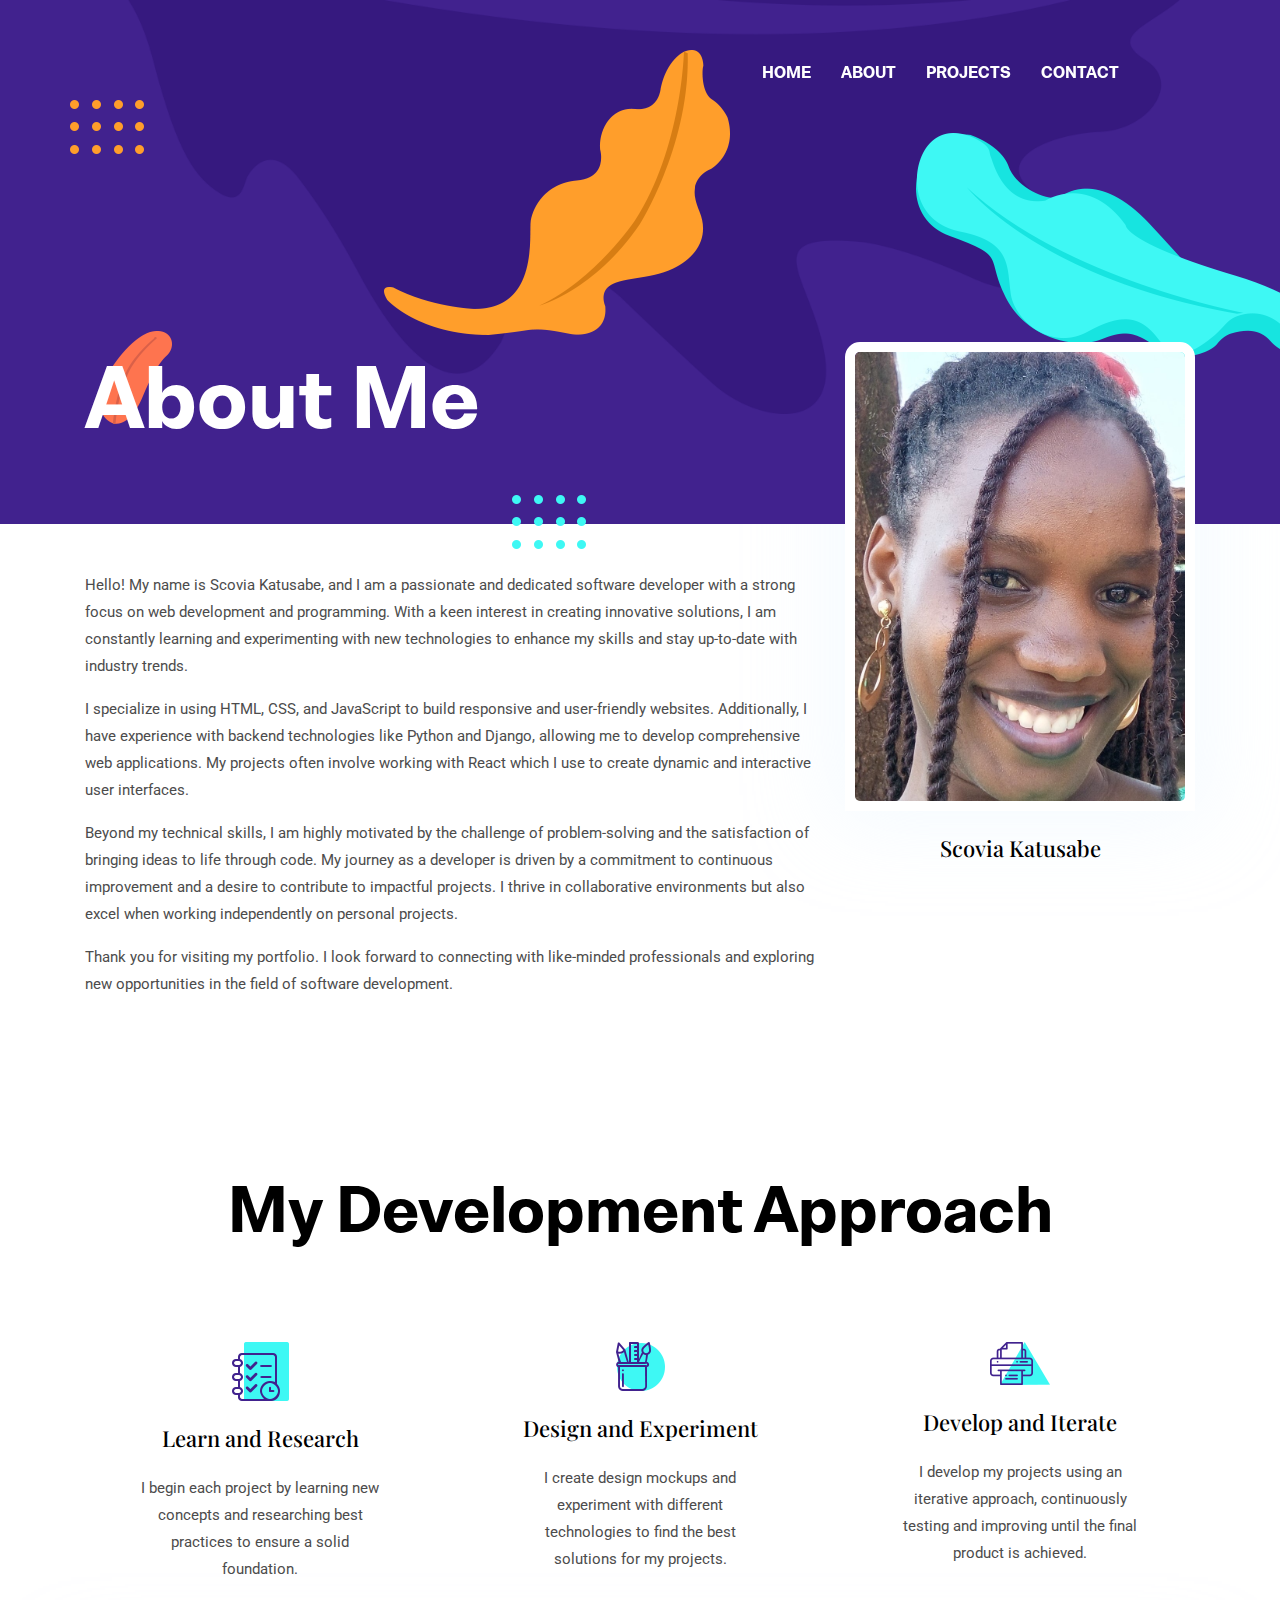
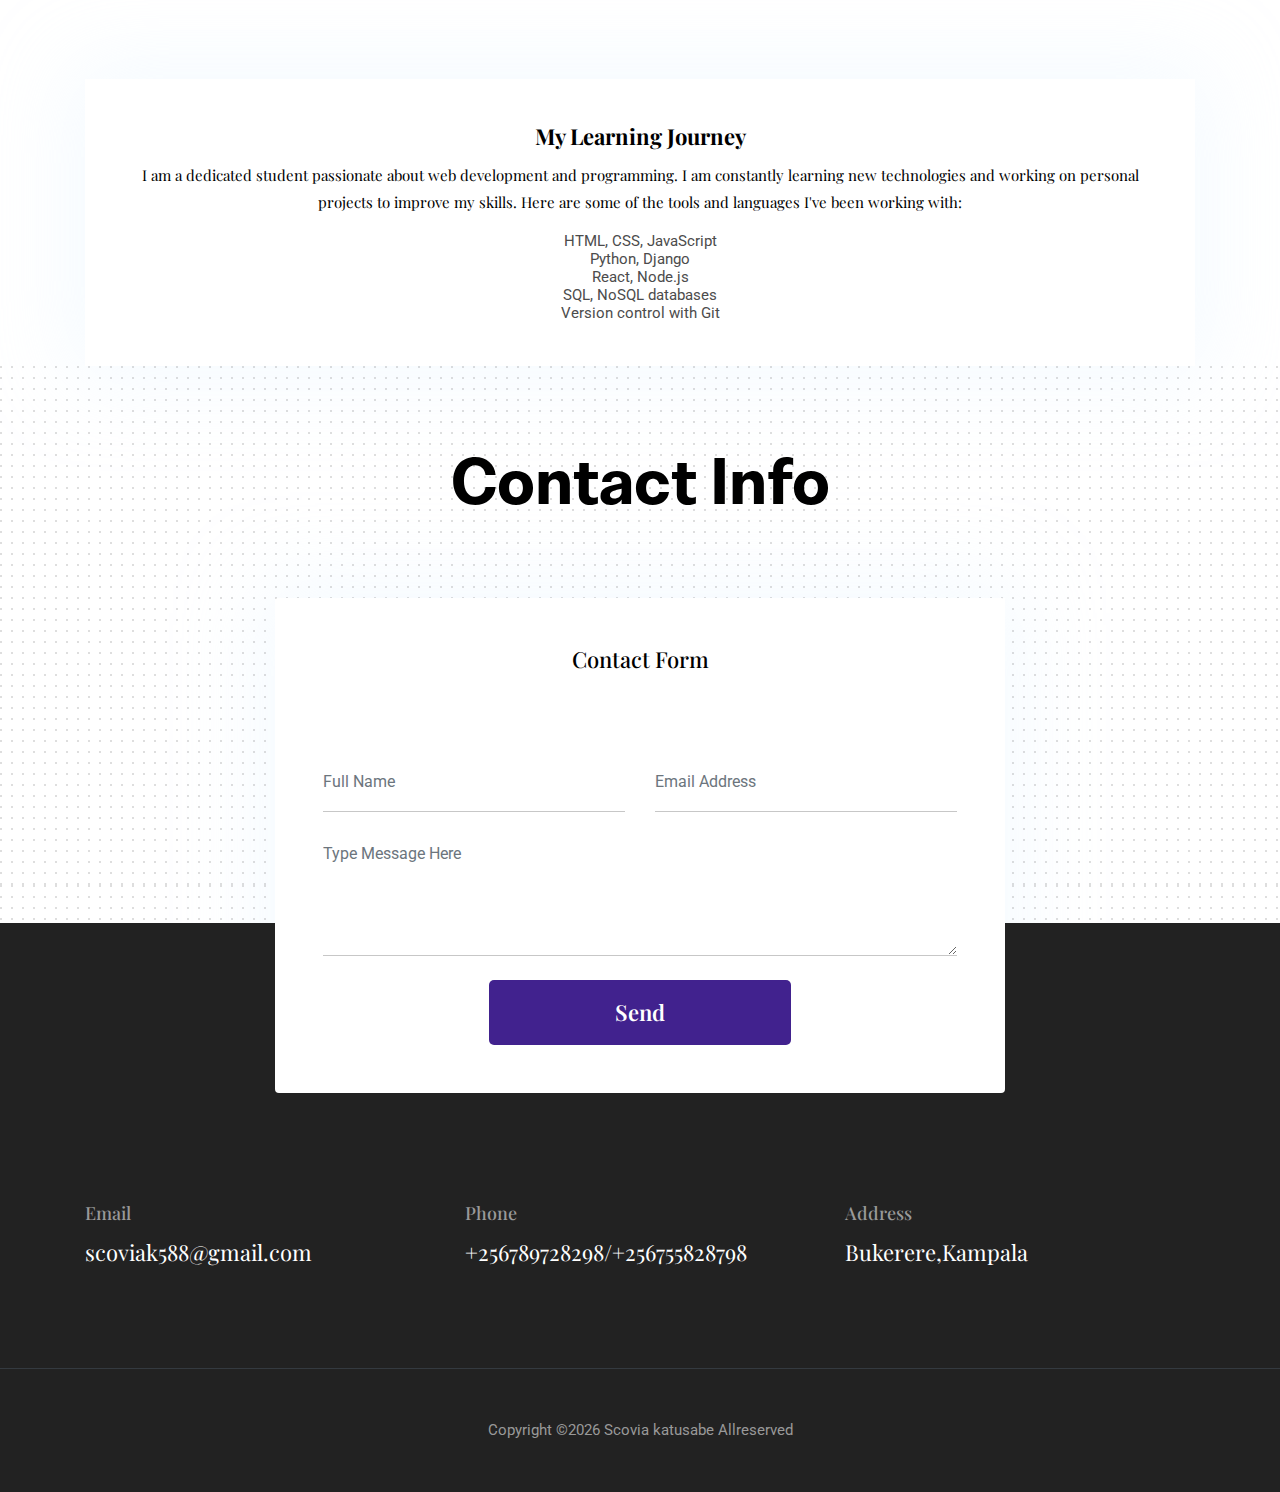
==== about.html @ 8a606766 "added all changes" ====
<!DOCTYPE html>
<html lang="zxx">

<head>
  <meta charset="utf-8">
  <title>Portfolio Template</title>

  <!-- mobile responsive meta -->
  <meta name="viewport" content="width=device-width, initial-scale=1">
  <meta name="viewport" content="width=device-width, initial-scale=1, maximum-scale=1">
  
  <!-- ** Plugins Needed for the Project ** -->
  <!-- Bootstrap -->
  <link rel="stylesheet" href="plugins/bootstrap/bootstrap.min.css">
  <!-- slick slider -->
  <link rel="stylesheet" href="plugins/slick/slick.css">
  <!-- themefy-icon -->
  <link rel="stylesheet" href="plugins/themify-icons/themify-icons.css">

  <!-- Main Stylesheet -->
  <link href="css/style.css" rel="stylesheet">
  
  <!--Favicon-->
  <link rel="shortcut icon" href="images/favicon.ico" type="image/x-icon">
  <link rel="icon" href="images/favicon.ico" type="image/x-icon">

</head>

<body>
  

<header class="navigation fixed-top">
  <nav class="navbar navbar-expand-lg navbar-dark">
    <a class="navbar-brand font-tertiary h3" href="index.html"></a>
    <button class="navbar-toggler" type="button" data-toggle="collapse" data-target="#navigation"
      aria-controls="navigation" aria-expanded="false" aria-label="Toggle navigation">
      <span class="navbar-toggler-icon"></span>
    </button>

    <div class="collapse navbar-collapse text-center" id="navigation">
      <ul  class="navbar-nav ml-auto">
        <li class="nav-item active">
          <a class="nav-link" href="index.html">Home</a>
        </li>
        <li class="nav-item">
          <a class="nav-link" href="about.html">about</a>
        </li>
      
        <li class="nav-item">
          <a class="nav-link" href="portfolio.html">Projects</a>
        </li>
        <li class="nav-item">
          <a class="nav-link" href="contact.html">Contact</a>
        </li>
      </ul>
    </div>
  </nav>
</header>

<!-- page title -->
<section class="page-title-alt bg-primary position-relative">
  <div class="container">
    <div class="row">
      <div class="col-12">
        <h1 class="text-white font-tertiary">About Me</h1>
      </div>
    </div>
  </div>
  <!-- background shapes -->
  <img src="images/illustrations/leaf-bg-top.png" alt="illustrations" class="bg-shape-1 w-100">
  <img src="images/illustrations/dots-group-sm.png" alt="illustrations" class="bg-shape-2">
  <img src="images/illustrations/leaf-yellow.png" alt="illustrations" class="bg-shape-3">
  <img src="images/illustrations/leaf-orange.png" alt="illustrations" class="bg-shape-4">
  <img src="images/illustrations/dots-group-cyan.png" alt="illustrations" class="bg-shape-5">
  <img src="images/illustrations/leaf-cyan-lg.png" alt="illustrations" class="bg-shape-6">
</section>
<!-- /page title -->

<!-- about -->
<section class="section pt-5">
  <div class="container">
    <div class="row">
      <div class="col-md-8">
        <p>Hello! My name is Scovia Katusabe, and I am a passionate and dedicated software developer with a strong focus on web development and programming. With a keen interest in creating innovative solutions, I am constantly learning and experimenting with new technologies to enhance my skills and stay up-to-date with industry trends.</p>
        <p>I specialize in using HTML, CSS, and JavaScript to build responsive and user-friendly websites. Additionally, I have experience with backend technologies like Python and Django, allowing me to develop comprehensive web applications. My projects often involve working with React  which I use to create dynamic and interactive user interfaces.</p>
        <p>Beyond my technical skills, I am highly motivated by the challenge of problem-solving and the satisfaction of bringing ideas to life through code. My journey as a developer is driven by a commitment to continuous improvement and a desire to contribute to impactful projects. I thrive in collaborative environments but also excel when working independently on personal projects.</p>
        <p>Thank you for visiting my portfolio. I look forward to connecting with like-minded professionals and exploring new opportunities in the field of software development.</p>
      </div>
      <div class="col-md-4 text-center drag-lg-top">
        <div class="shadow-down mb-4">
          <img src="images/prep.jpg" alt="author" class="img-fluid w-100 rounded-lg border-thick border-white">
        </div>
        <!-- <img src="images/about/signature.png" alt="signature" class="img-fluid"> -->
        <h4>Scovia Katusabe</h4>
      </div>
    </div>
  </div>
</section>

<!-- /about -->

<!-- Work Process -->
<section class="section">
  <div class="container">
    <div class="row justify-content-around">
      <div class="col-lg-12 text-center">
        <h2 class="section-title">My Development Approach</h2>
      </div>
      <div class="col-lg-3 col-md-4 text-center hover-shadow pt-3">
        <div class="">
          <img src="images/icons/plan.png" class="mb-4" alt="icon">
          <h4 class="mb-4">Learn and Research</h4>
          <p>I begin each project by learning new concepts and researching best practices to ensure a solid foundation.</p>
        </div>
      </div>
      <div class="col-lg-3 col-md-4 text-center hover-shadow pt-3">
        <img src="images/icons/design.png" class="mb-4" alt="icon">
        <h4 class="mb-4">Design and Experiment</h4>
        <p>I create design mockups and experiment with different technologies to find the best solutions for my projects.</p>
      </div>
      <div class="col-lg-3 col-md-4 text-center hover-shadow pt-3">
        <img src="images/icons/print.png" class="mb-4" alt="icon">
        <h4 class="mb-4">Develop and Iterate</h4>
        <p>I develop my projects using an iterative approach, continuously testing and improving until the final product is achieved.</p>
      </div>
    </div>
  </div>
</section> 
<!-- ./Work Process -->

<!-- team -->
<!-- About Me -->

<div class="container">
  <div class="row">
      <div class="col-md-12 col-sm-12 mb-4 mb-md-0">
          <div class="card text-center shadow-down p-4">
              <div class="card-body">
                  <h4 class="card-title" style="font-weight:bolder;">My Learning Journey</h4>
                  <p class="text-dark font-secondary">I am a dedicated student passionate about web development and programming. I am constantly learning new technologies and working on personal projects to improve my skills. Here are some of the tools and languages I've been working with:</p>
                  <ul class="list-unstyled">
                      <li>HTML, CSS, JavaScript</li>
                      <li>Python, Django</li>
                      <li>React, Node.js</li>
                      <li>SQL, NoSQL databases</li>
                      <li>Version control with Git</li>
                  </ul>
              </div>
          </div>
      </div>
  </div>
</div>
</section>


<!-- /team -->

<!-- clients -->

<!-- /clients -->

<!-- contact -->
<section class="section section-on-footer" data-background="images/backgrounds/bg-dots.png">
  <div class="container">
    <div class="row">
      <div class="col-12 text-center">
        <h2 class="section-title">Contact Info</h2>
      </div>
      <div class="col-lg-8 mx-auto">
        <div class="bg-white rounded text-center p-5 shadow-down">
          <h4 class="mb-80">Contact Form</h4>
          <form action="#" class="row">
            <div class="col-md-6">
              <input type="text" id="name" name="name" placeholder="Full Name" class="form-control px-0 mb-4">
            </div>
            <div class="col-md-6">
              <input type="email" id="email" name="email" placeholder="Email Address" class="form-control px-0 mb-4">
            </div>
            <div class="col-12">
              <textarea name="message" id="message" class="form-control px-0 mb-4"
                placeholder="Type Message Here"></textarea>
            </div>
            <div class="col-lg-6 col-10 mx-auto">
              <button class="btn btn-primary w-100">send</button>
            </div>
          </form>
        </div>
      </div>
    </div>
  </div>
</section>
<!-- /contact -->

<!-- footer -->
<footer class="bg-dark footer-section">
  <div class="section">
    <div class="container">
      <div class="row">
        <div class="col-md-4">
          <h5 class="text-light">Email</h5>
          <p class="text-white paragraph-lg font-secondary">scoviak588@gmail.com</p>
        </div>
        <div class="col-md-4">
          <h5 class="text-light">Phone</h5>
          <p class="text-white paragraph-lg font-secondary">+256789728298/+256755828798</p>
        </div>
        <div class="col-md-4">
          <h5 class="text-light">Address</h5>
          <p class="text-white paragraph-lg font-secondary">Bukerere,Kampala</p>
        </div>
      </div>
    </div>
  </div>
  <div class="border-top text-center border-dark py-5">
    <p class="mb-0 text-light">Copyright ©<script>
        var CurrentYear = new Date().getFullYear()
        document.write(CurrentYear)
      </script> Scovia katusabe Allreserved</p>
  </div>
</footer>
<!-- /footer -->

<!-- jQuery -->
<script src="plugins/jQuery/jquery.min.js"></script>
<!-- Bootstrap JS -->
<script src="plugins/bootstrap/bootstrap.min.js"></script>
<!-- slick slider -->
<script src="plugins/slick/slick.min.js"></script>
<!-- filter -->
<script src="plugins/shuffle/shuffle.min.js"></script>

<!-- Main Script -->
<script src="js/script.js"></script>

</body>
</html>
---- plugins/themify-icons/themify-icons.css ----
@font-face{font-family:themify;src:url(fonts/themify.eot?-fvbane);src:url(fonts/themify.eot?#iefix-fvbane) format('embedded-opentype'),url(fonts/themify.woff?-fvbane) format('woff'),url(fonts/themify.ttf?-fvbane) format('truetype'),url(fonts/themify.svg?-fvbane#themify) format('svg');font-weight:400;font-style:normal}[class*=" ti-"],[class^=ti-]{font-family:themify;speak:none;font-style:normal;font-weight:400;font-variant:normal;text-transform:none;line-height:1;-webkit-font-smoothing:antialiased;-moz-osx-font-smoothing:grayscale}.ti-wand:before{content:"\e600"}.ti-volume:before{content:"\e601"}.ti-user:before{content:"\e602"}.ti-unlock:before{content:"\e603"}.ti-unlink:before{content:"\e604"}.ti-trash:before{content:"\e605"}.ti-thought:before{content:"\e606"}.ti-target:before{content:"\e607"}.ti-tag:before{content:"\e608"}.ti-tablet:before{content:"\e609"}.ti-star:before{content:"\e60a"}.ti-spray:before{content:"\e60b"}.ti-signal:before{content:"\e60c"}.ti-shopping-cart:before{content:"\e60d"}.ti-shopping-cart-full:before{content:"\e60e"}.ti-settings:before{content:"\e60f"}.ti-search:before{content:"\e610"}.ti-zoom-in:before{content:"\e611"}.ti-zoom-out:before{content:"\e612"}.ti-cut:before{content:"\e613"}.ti-ruler:before{content:"\e614"}.ti-ruler-pencil:before{content:"\e615"}.ti-ruler-alt:before{content:"\e616"}.ti-bookmark:before{content:"\e617"}.ti-bookmark-alt:before{content:"\e618"}.ti-reload:before{content:"\e619"}.ti-plus:before{content:"\e61a"}.ti-pin:before{content:"\e61b"}.ti-pencil:before{content:"\e61c"}.ti-pencil-alt:before{content:"\e61d"}.ti-paint-roller:before{content:"\e61e"}.ti-paint-bucket:before{content:"\e61f"}.ti-na:before{content:"\e620"}.ti-mobile:before{content:"\e621"}.ti-minus:before{content:"\e622"}.ti-medall:before{content:"\e623"}.ti-medall-alt:before{content:"\e624"}.ti-marker:before{content:"\e625"}.ti-marker-alt:before{content:"\e626"}.ti-arrow-up:before{content:"\e627"}.ti-arrow-right:before{content:"\e628"}.ti-arrow-left:before{content:"\e629"}.ti-arrow-down:before{content:"\e62a"}.ti-lock:before{content:"\e62b"}.ti-location-arrow:before{content:"\e62c"}.ti-link:before{content:"\e62d"}.ti-layout:before{content:"\e62e"}.ti-layers:before{content:"\e62f"}.ti-layers-alt:before{content:"\e630"}.ti-key:before{content:"\e631"}.ti-import:before{content:"\e632"}.ti-image:before{content:"\e633"}.ti-heart:before{content:"\e634"}.ti-heart-broken:before{content:"\e635"}.ti-hand-stop:before{content:"\e636"}.ti-hand-open:before{content:"\e637"}.ti-hand-drag:before{content:"\e638"}.ti-folder:before{content:"\e639"}.ti-flag:before{content:"\e63a"}.ti-flag-alt:before{content:"\e63b"}.ti-flag-alt-2:before{content:"\e63c"}.ti-eye:before{content:"\e63d"}.ti-export:before{content:"\e63e"}.ti-exchange-vertical:before{content:"\e63f"}.ti-desktop:before{content:"\e640"}.ti-cup:before{content:"\e641"}.ti-crown:before{content:"\e642"}.ti-comments:before{content:"\e643"}.ti-comment:before{content:"\e644"}.ti-comment-alt:before{content:"\e645"}.ti-close:before{content:"\e646"}.ti-clip:before{content:"\e647"}.ti-angle-up:before{content:"\e648"}.ti-angle-right:before{content:"\e649"}.ti-angle-left:before{content:"\e64a"}.ti-angle-down:before{content:"\e64b"}.ti-check:before{content:"\e64c"}.ti-check-box:before{content:"\e64d"}.ti-camera:before{content:"\e64e"}.ti-announcement:before{content:"\e64f"}.ti-brush:before{content:"\e650"}.ti-briefcase:before{content:"\e651"}.ti-bolt:before{content:"\e652"}.ti-bolt-alt:before{content:"\e653"}.ti-blackboard:before{content:"\e654"}.ti-bag:before{content:"\e655"}.ti-move:before{content:"\e656"}.ti-arrows-vertical:before{content:"\e657"}.ti-arrows-horizontal:before{content:"\e658"}.ti-fullscreen:before{content:"\e659"}.ti-arrow-top-right:before{content:"\e65a"}.ti-arrow-top-left:before{content:"\e65b"}.ti-arrow-circle-up:before{content:"\e65c"}.ti-arrow-circle-right:before{content:"\e65d"}.ti-arrow-circle-left:before{content:"\e65e"}.ti-arrow-circle-down:before{content:"\e65f"}.ti-angle-double-up:before{content:"\e660"}.ti-angle-double-right:before{content:"\e661"}.ti-angle-double-left:before{content:"\e662"}.ti-angle-double-down:before{content:"\e663"}.ti-zip:before{content:"\e664"}.ti-world:before{content:"\e665"}.ti-wheelchair:before{content:"\e666"}.ti-view-list:before{content:"\e667"}.ti-view-list-alt:before{content:"\e668"}.ti-view-grid:before{content:"\e669"}.ti-uppercase:before{content:"\e66a"}.ti-upload:before{content:"\e66b"}.ti-underline:before{content:"\e66c"}.ti-truck:before{content:"\e66d"}.ti-timer:before{content:"\e66e"}.ti-ticket:before{content:"\e66f"}.ti-thumb-up:before{content:"\e670"}.ti-thumb-down:before{content:"\e671"}.ti-text:before{content:"\e672"}.ti-stats-up:before{content:"\e673"}.ti-stats-down:before{content:"\e674"}.ti-split-v:before{content:"\e675"}.ti-split-h:before{content:"\e676"}.ti-smallcap:before{content:"\e677"}.ti-shine:before{content:"\e678"}.ti-shift-right:before{content:"\e679"}.ti-shift-left:before{content:"\e67a"}.ti-shield:before{content:"\e67b"}.ti-notepad:before{content:"\e67c"}.ti-server:before{content:"\e67d"}.ti-quote-right:before{content:"\e67e"}.ti-quote-left:before{content:"\e67f"}.ti-pulse:before{content:"\e680"}.ti-printer:before{content:"\e681"}.ti-power-off:before{content:"\e682"}.ti-plug:before{content:"\e683"}.ti-pie-chart:before{content:"\e684"}.ti-paragraph:before{content:"\e685"}.ti-panel:before{content:"\e686"}.ti-package:before{content:"\e687"}.ti-music:before{content:"\e688"}.ti-music-alt:before{content:"\e689"}.ti-mouse:before{content:"\e68a"}.ti-mouse-alt:before{content:"\e68b"}.ti-money:before{content:"\e68c"}.ti-microphone:before{content:"\e68d"}.ti-menu:before{content:"\e68e"}.ti-menu-alt:before{content:"\e68f"}.ti-map:before{content:"\e690"}.ti-map-alt:before{content:"\e691"}.ti-loop:before{content:"\e692"}.ti-location-pin:before{content:"\e693"}.ti-list:before{content:"\e694"}.ti-light-bulb:before{content:"\e695"}.ti-Italic:before{content:"\e696"}.ti-info:before{content:"\e697"}.ti-infinite:before{content:"\e698"}.ti-id-badge:before{content:"\e699"}.ti-hummer:before{content:"\e69a"}.ti-home:before{content:"\e69b"}.ti-help:before{content:"\e69c"}.ti-headphone:before{content:"\e69d"}.ti-harddrives:before{content:"\e69e"}.ti-harddrive:before{content:"\e69f"}.ti-gift:before{content:"\e6a0"}.ti-game:before{content:"\e6a1"}.ti-filter:before{content:"\e6a2"}.ti-files:before{content:"\e6a3"}.ti-file:before{content:"\e6a4"}.ti-eraser:before{content:"\e6a5"}.ti-envelope:before{content:"\e6a6"}.ti-download:before{content:"\e6a7"}.ti-direction:before{content:"\e6a8"}.ti-direction-alt:before{content:"\e6a9"}.ti-dashboard:before{content:"\e6aa"}.ti-control-stop:before{content:"\e6ab"}.ti-control-shuffle:before{content:"\e6ac"}.ti-control-play:before{content:"\e6ad"}.ti-control-pause:before{content:"\e6ae"}.ti-control-forward:before{content:"\e6af"}.ti-control-backward:before{content:"\e6b0"}.ti-cloud:before{content:"\e6b1"}.ti-cloud-up:before{content:"\e6b2"}.ti-cloud-down:before{content:"\e6b3"}.ti-clipboard:before{content:"\e6b4"}.ti-car:before{content:"\e6b5"}.ti-calendar:before{content:"\e6b6"}.ti-book:before{content:"\e6b7"}.ti-bell:before{content:"\e6b8"}.ti-basketball:before{content:"\e6b9"}.ti-bar-chart:before{content:"\e6ba"}.ti-bar-chart-alt:before{content:"\e6bb"}.ti-back-right:before{content:"\e6bc"}.ti-back-left:before{content:"\e6bd"}.ti-arrows-corner:before{content:"\e6be"}.ti-archive:before{content:"\e6bf"}.ti-anchor:before{content:"\e6c0"}.ti-align-right:before{content:"\e6c1"}.ti-align-left:before{content:"\e6c2"}.ti-align-justify:before{content:"\e6c3"}.ti-align-center:before{content:"\e6c4"}.ti-alert:before{content:"\e6c5"}.ti-alarm-clock:before{content:"\e6c6"}.ti-agenda:before{content:"\e6c7"}.ti-write:before{content:"\e6c8"}.ti-window:before{content:"\e6c9"}.ti-widgetized:before{content:"\e6ca"}.ti-widget:before{content:"\e6cb"}.ti-widget-alt:before{content:"\e6cc"}.ti-wallet:before{content:"\e6cd"}.ti-video-clapper:before{content:"\e6ce"}.ti-video-camera:before{content:"\e6cf"}.ti-vector:before{content:"\e6d0"}.ti-themify-logo:before{content:"\e6d1"}.ti-themify-favicon:before{content:"\e6d2"}.ti-themify-favicon-alt:before{content:"\e6d3"}.ti-support:before{content:"\e6d4"}.ti-stamp:before{content:"\e6d5"}.ti-split-v-alt:before{content:"\e6d6"}.ti-slice:before{content:"\e6d7"}.ti-shortcode:before{content:"\e6d8"}.ti-shift-right-alt:before{content:"\e6d9"}.ti-shift-left-alt:before{content:"\e6da"}.ti-ruler-alt-2:before{content:"\e6db"}.ti-receipt:before{content:"\e6dc"}.ti-pin2:before{content:"\e6dd"}.ti-pin-alt:before{content:"\e6de"}.ti-pencil-alt2:before{content:"\e6df"}.ti-palette:before{content:"\e6e0"}.ti-more:before{content:"\e6e1"}.ti-more-alt:before{content:"\e6e2"}.ti-microphone-alt:before{content:"\e6e3"}.ti-magnet:before{content:"\e6e4"}.ti-line-double:before{content:"\e6e5"}.ti-line-dotted:before{content:"\e6e6"}.ti-line-dashed:before{content:"\e6e7"}.ti-layout-width-full:before{content:"\e6e8"}.ti-layout-width-default:before{content:"\e6e9"}.ti-layout-width-default-alt:before{content:"\e6ea"}.ti-layout-tab:before{content:"\e6eb"}.ti-layout-tab-window:before{content:"\e6ec"}.ti-layout-tab-v:before{content:"\e6ed"}.ti-layout-tab-min:before{content:"\e6ee"}.ti-layout-slider:before{content:"\e6ef"}.ti-layout-slider-alt:before{content:"\e6f0"}.ti-layout-sidebar-right:before{content:"\e6f1"}.ti-layout-sidebar-none:before{content:"\e6f2"}.ti-layout-sidebar-left:before{content:"\e6f3"}.ti-layout-placeholder:before{content:"\e6f4"}.ti-layout-menu:before{content:"\e6f5"}.ti-layout-menu-v:before{content:"\e6f6"}.ti-layout-menu-separated:before{content:"\e6f7"}.ti-layout-menu-full:before{content:"\e6f8"}.ti-layout-media-right-alt:before{content:"\e6f9"}.ti-layout-media-right:before{content:"\e6fa"}.ti-layout-media-overlay:before{content:"\e6fb"}.ti-layout-media-overlay-alt:before{content:"\e6fc"}.ti-layout-media-overlay-alt-2:before{content:"\e6fd"}.ti-layout-media-left-alt:before{content:"\e6fe"}.ti-layout-media-left:before{content:"\e6ff"}.ti-layout-media-center-alt:before{content:"\e700"}.ti-layout-media-center:before{content:"\e701"}.ti-layout-list-thumb:before{content:"\e702"}.ti-layout-list-thumb-alt:before{content:"\e703"}.ti-layout-list-post:before{content:"\e704"}.ti-layout-list-large-image:before{content:"\e705"}.ti-layout-line-solid:before{content:"\e706"}.ti-layout-grid4:before{content:"\e707"}.ti-layout-grid3:before{content:"\e708"}.ti-layout-grid2:before{content:"\e709"}.ti-layout-grid2-thumb:before{content:"\e70a"}.ti-layout-cta-right:before{content:"\e70b"}.ti-layout-cta-left:before{content:"\e70c"}.ti-layout-cta-center:before{content:"\e70d"}.ti-layout-cta-btn-right:before{content:"\e70e"}.ti-layout-cta-btn-left:before{content:"\e70f"}.ti-layout-column4:before{content:"\e710"}.ti-layout-column3:before{content:"\e711"}.ti-layout-column2:before{content:"\e712"}.ti-layout-accordion-separated:before{content:"\e713"}.ti-layout-accordion-merged:before{content:"\e714"}.ti-layout-accordion-list:before{content:"\e715"}.ti-ink-pen:before{content:"\e716"}.ti-info-alt:before{content:"\e717"}.ti-help-alt:before{content:"\e718"}.ti-headphone-alt:before{content:"\e719"}.ti-hand-point-up:before{content:"\e71a"}.ti-hand-point-right:before{content:"\e71b"}.ti-hand-point-left:before{content:"\e71c"}.ti-hand-point-down:before{content:"\e71d"}.ti-gallery:before{content:"\e71e"}.ti-face-smile:before{content:"\e71f"}.ti-face-sad:before{content:"\e720"}.ti-credit-card:before{content:"\e721"}.ti-control-skip-forward:before{content:"\e722"}.ti-control-skip-backward:before{content:"\e723"}.ti-control-record:before{content:"\e724"}.ti-control-eject:before{content:"\e725"}.ti-comments-smiley:before{content:"\e726"}.ti-brush-alt:before{content:"\e727"}.ti-youtube:before{content:"\e728"}.ti-vimeo:before{content:"\e729"}.ti-twitter:before{content:"\e72a"}.ti-time:before{content:"\e72b"}.ti-tumblr:before{content:"\e72c"}.ti-skype:before{content:"\e72d"}.ti-share:before{content:"\e72e"}.ti-share-alt:before{content:"\e72f"}.ti-rocket:before{content:"\e730"}.ti-pinterest:before{content:"\e731"}.ti-new-window:before{content:"\e732"}.ti-microsoft:before{content:"\e733"}.ti-list-ol:before{content:"\e734"}.ti-linkedin:before{content:"\e735"}.ti-layout-sidebar-2:before{content:"\e736"}.ti-layout-grid4-alt:before{content:"\e737"}.ti-layout-grid3-alt:before{content:"\e738"}.ti-layout-grid2-alt:before{content:"\e739"}.ti-layout-column4-alt:before{content:"\e73a"}.ti-layout-column3-alt:before{content:"\e73b"}.ti-layout-column2-alt:before{content:"\e73c"}.ti-instagram:before{content:"\e73d"}.ti-google:before{content:"\e73e"}.ti-github:before{content:"\e73f"}.ti-flickr:before{content:"\e740"}.ti-facebook:before{content:"\e741"}.ti-dropbox:before{content:"\e742"}.ti-dribbble:before{content:"\e743"}.ti-apple:before{content:"\e744"}.ti-android:before{content:"\e745"}.ti-save:before{content:"\e746"}.ti-save-alt:before{content:"\e747"}.ti-yahoo:before{content:"\e748"}.ti-wordpress:before{content:"\e749"}.ti-vimeo-alt:before{content:"\e74a"}.ti-twitter-alt:before{content:"\e74b"}.ti-tumblr-alt:before{content:"\e74c"}.ti-trello:before{content:"\e74d"}.ti-stack-overflow:before{content:"\e74e"}.ti-soundcloud:before{content:"\e74f"}.ti-sharethis:before{content:"\e750"}.ti-sharethis-alt:before{content:"\e751"}.ti-reddit:before{content:"\e752"}.ti-pinterest-alt:before{content:"\e753"}.ti-microsoft-alt:before{content:"\e754"}.ti-linux:before{content:"\e755"}.ti-jsfiddle:before{content:"\e756"}.ti-joomla:before{content:"\e757"}.ti-html5:before{content:"\e758"}.ti-flickr-alt:before{content:"\e759"}.ti-email:before{content:"\e75a"}.ti-drupal:before{content:"\e75b"}.ti-dropbox-alt:before{content:"\e75c"}.ti-css3:before{content:"\e75d"}.ti-rss:before{content:"\e75e"}.ti-rss-alt:before{content:"\e75f"}
---- css/style.css ----
/*!------------------------------------------------------------------
[MAIN STYLESHEET]

PROJECT:	Project Name
VERSION:	Versoin Number
-------------------------------------------------------------------*/
/*------------------------------------------------------------------
[TABLE OF CONTENTS]
-------------------------------------------------------------------*/
/*  typography */
@import url("https://fonts.googleapis.com/css?family=Playfair+Display:400,700|Roboto:300,400,500,700");
@font-face {
  font-family: 'BwNistaInt-xBd';
  src: url("../plugins/fonts/BwNistaInt-xBd.woff") format("woff");
  font-style: normal;
  font-display: swap;
}

body {
  line-height: 1.2;
  font-family: "Roboto", sans-serif;
  -webkit-font-smoothing: antialiased;
  font-size: 15px;
  color: #4c4c4c;
}

p, .paragraph {
  font-weight: 400;
  color: #4c4c4c;
  font-size: 15px;
  line-height: 1.8;
  font-family: "Roboto", sans-serif;
}

p-lg, .paragraph-lg {
  font-size: 22px;
}

h1, h2, h3, h4, h5, h6 {
  color: #000;
  font-family: "Playfair Display", serif;
  line-height: 1.2;
}

h1, .h1 {
  font-size: 80px;
}

@media (max-width: 991px) {
  h1, .h1 {
    font-size: 65px;
  }
}

h2, .h2 {
  font-size: 60px;
}

@media (max-width: 991px) {
  h2, .h2 {
    font-size: 50px;
  }
}

h3, .h3 {
  font-size: 40px;
}

h4, .h4 {
  font-size: 22px;
}

h5, .h5 {
  font-size: 18px;
}

h6, .h6 {
  font-size: 14px;
}

/* Button style */
.btn {
  font-size: 22px;
  font-family: "Playfair Display", serif;
  text-transform: capitalize;
  padding: 16px 44px;
  border-radius: 5px;
  font-weight: 600;
  border: 0;
  position: relative;
  z-index: 1;
  transition: .2s ease;
}

.btn:focus {
  outline: 0;
  box-shadow: none !important;
}

.btn:active {
  box-shadow: none;
}

.btn-sm {
  font-size: 15px;
  padding: 10px 30px;
}

.btn-xs {
  padding: 5px 10px;
  font-size: 15px;
}

.btn-primary {
  background: #41228e;
  color: #fff;
}

.btn-primary:active {
  background: #542cb7 !important;
}

.btn-primary:hover {
  background: #542cb7;
}

.btn-primary.focus, .btn-primary.active {
  background: #542cb7 !important;
  box-shadow: none !important;
}

.btn-transparent {
  background: transparent;
  color: #41228e;
  font-weight: bold;
}

.btn-transparent:active, .btn-transparent:hover {
  color: #41228e;
}

body {
  background-color: #fff;
  overflow-x: hidden;
}

::-moz-selection {
  background: #542cb7;
  color: #fff;
}

::selection {
  background: #542cb7;
  color: #fff;
}

/* preloader */
.preloader {
  position: fixed;
  top: 0;
  left: 0;
  right: 0;
  bottom: 0;
  background-color: #fff;
  z-index: 999;
  display: flex;
  align-items: center;
  justify-content: center;
}

ol,
ul {
  list-style-type: none;
  margin: 0px;
}

img {
  vertical-align: middle;
  border: 0;
}

a,
a:hover,
a:focus {
  text-decoration: none;
}

a,
button,
select {
  cursor: pointer;
  transition: .2s ease;
}

a:focus,
button:focus,
select:focus {
  outline: 0;
}

a.text-dark:hover {
  color: #41228e !important;
}

a:hover {
  color: #41228e;
}

.slick-slide {
  outline: 0;
}

.section {
  padding-top: 80px;
  padding-bottom: 80px;
}

.section-title {
  margin-bottom: 80px;
  font-family: "BwNistaInt-xBd";
}

.bg-cover {
  background-size: cover;
  background-position: center center;
  background-repeat: no-repeat;
}

/* overlay */
.overlay {
  position: relative;
}

.overlay::before {
  position: absolute;
  content: '';
  height: 100%;
  width: 100%;
  top: 0;
  left: 0;
  background: #000;
  opacity: .5;
}

.outline-0 {
  outline: 0 !important;
}

.d-unset {
  display: unset !important;
}

.bg-primary {
  background: #41228e !important;
}

.bg-gray {
  background: #eaeaea !important;
}

.text-primary {
  color: #41228e !important;
}

.text-color {
  color: #4c4c4c;
}

.text-dark {
  color: #000 !important;
}

.text-light {
  color: #999999 !important;
}

.mb-10 {
  margin-bottom: 10px !important;
}

.mb-20 {
  margin-bottom: 20px !important;
}

.mb-30 {
  margin-bottom: 30px !important;
}

.mb-40 {
  margin-bottom: 40px !important;
}

.mb-50 {
  margin-bottom: 50px !important;
}

.mb-60 {
  margin-bottom: 60px !important;
}

.mb-70 {
  margin-bottom: 70px !important;
}

.mb-80 {
  margin-bottom: 80px !important;
}

.mb-90 {
  margin-bottom: 90px !important;
}

.mb-100 {
  margin-bottom: 100px !important;
}

.zindex-1 {
  z-index: 1;
}

.rounded-lg {
  border-radius: 15px;
}

.overflow-hidden {
  overflow: hidden;
}

.font-secondary {
  font-family: "Playfair Display", serif !important;
}

.font-tertiary {
  font-family: "BwNistaInt-xBd" !important;
}

.shadow {
  box-shadow: 0px 18px 39.1px 6.9px rgba(224, 241, 255, 0.34) !important;
}

.bg-dark {
  background-color: #222222 !important;
}

/* icon */
.icon {
  font-size: 45px;
}

.icon-bg {
  height: 100px;
  width: 100px;
  line-height: 100px;
  text-align: center;
}

.icon-light {
  color: #c8d5ef;
}

/* /icon */
/* slick slider */
.slick-dots {
  text-align: center;
  padding-left: 0;
}

.slick-dots li {
  display: inline-block;
  margin: 2px;
}

.slick-dots li.slick-active button {
  background: #fff;
  width: 25px;
}

.slick-dots li button {
  height: 6px;
  width: 12px;
  background: rgba(255, 255, 255, 0.5);
  color: transparent;
  border-radius: 10px;
  overflow: hidden;
  transition: .2s ease;
  border: 0;
}

/* /slick slider */
/* form */
.form-control {
  border: 0;
  border-radius: 0;
  border-bottom: 1px solid #c7c7c7;
  height: 60px;
}

.form-control:focus {
  border-color: #41228e;
  outline: 0;
  box-shadow: none !important;
}

textarea.form-control {
  height: 120px;
}

/* /form */
/* card */
.card {
  border: 0;
}

.card-header {
  border: 0;
}

.card-footer {
  border: 0;
}

/* /card */
.navigation {
  padding: 40px 130px;
  transition: .3s ease;
}

.navigation.nav-bg {
  background-color: #41228e;
  padding: 15px 100px;
}

@media (max-width: 991px) {
  .navigation.nav-bg {
    padding: 15px 20px;
  }
}

@media (max-width: 991px) {
  .navigation {
    padding: 20px;
    background: #41228e;
  }
}

.navbar .nav-item .nav-link {
  font-family: "BwNistaInt-xBd";
  text-transform: uppercase;
  padding: 15px;
}

.navbar .nav-item.active {
  font-weight: bold;
}

.navbar-dark .navbar-nav .nav-link {
  color: #fff;
}

.hero-area {
  padding: 300px 0 200px;
  position: relative;
}

@media (max-width: 767px) {
  .hero-area {
    padding: 250px 0 150px;
    overflow: hidden;
  }
}

.hero-area h1 {
  position: relative;
  z-index: 2;
}

.layer {
  position: absolute;
  z-index: 1;
}

#l1 {
  bottom: 0;
  left: 0;
}

#l2 {
  top: 190px;
  left: -250px;
}

#l3 {
  top: 200px;
  left: 40%;
}

#l4 {
  top: 200px;
  right: 40%;
}

#l5 {
  top: 100px;
  right: -150px;
}

#l6 {
  bottom: -20px;
  left: 10%;
}

#l7 {
  bottom: 100px;
  left: 20%;
}

#l8 {
  bottom: 160px;
  right: 45%;
}

#l9 {
  bottom: 100px;
  right: -10px;
}

.layer-bg {
  position: absolute;
  bottom: 0;
  left: 0;
}

/* skills */
.progress-wrapper {
  height: 130px;
  overflow: hidden;
}

.wave {
  position: absolute;
  width: 100%;
  height: 100%;
}

.wave::before, .wave::after {
  content: "";
  position: absolute;
  width: 800px;
  height: 800px;
  bottom: 0;
  left: 50%;
  background-color: rgba(255, 255, 255, 0.4);
  border-radius: 45%;
  -webkit-transform: translateX(-50%) rotate(0);
          transform: translateX(-50%) rotate(0);
  -webkit-animation: rotate 6s linear infinite;
          animation: rotate 6s linear infinite;
  z-index: 10;
}

.wave::after {
  border-radius: 47%;
  background-color: rgba(255, 255, 255, 0.9);
  -webkit-transform: translateX(-50%) rotate(0);
          transform: translateX(-50%) rotate(0);
  -webkit-animation: rotate 10s linear -5s infinite;
          animation: rotate 10s linear -5s infinite;
  z-index: 20;
}

@-webkit-keyframes rotate {
  50% {
    -webkit-transform: translateX(-50%) rotate(180deg);
            transform: translateX(-50%) rotate(180deg);
  }
  100% {
    -webkit-transform: translateX(-50%) rotate(360deg);
            transform: translateX(-50%) rotate(360deg);
  }
}

@keyframes rotate {
  50% {
    -webkit-transform: translateX(-50%) rotate(180deg);
            transform: translateX(-50%) rotate(180deg);
  }
  100% {
    -webkit-transform: translateX(-50%) rotate(360deg);
            transform: translateX(-50%) rotate(360deg);
  }
}

/* /skills */
/* education */
.edu-bg-image {
  position: absolute;
  left: 0;
  top: -300px;
  z-index: -1;
}

/* /education */
/* service */
.hover-bg-primary {
  transition: .3s ease;
}

.hover-bg-primary:hover {
  background: #41228e;
}

.hover-bg-primary:hover * {
  color: #fff;
}

.active-bg-primary {
  transition: .3s ease;
  background: #41228e;
}

.active-bg-primary * {
  color: #fff;
}

.hover-shadow {
  transition: .2s ease;
}

.hover-shadow:hover {
  box-shadow: 0px 18px 40px 8px rgba(224, 241, 255, 0.54) !important;
}

/* /service */
/* portfolio */
.hover-wrapper {
  overflow: hidden;
}

.hover-wrapper img {
  transition: .3s ease;
  -webkit-transform: scale(1.1);
          transform: scale(1.1);
}

.hover-wrapper:hover img {
  -webkit-transform: scale(1);
          transform: scale(1);
}

.hover-wrapper:hover .hover-overlay {
  opacity: 1;
  visibility: visible;
}

.hover-overlay {
  position: absolute;
  height: 100%;
  width: 100%;
  border-radius: inherit;
  top: 0;
  left: 0;
  background: rgba(0, 0, 0, 0.3);
  opacity: 0;
  visibility: hidden;
  transition: .3s ease;
}

.hover-content {
  position: absolute;
  top: 50%;
  -webkit-transform: translateY(-50%);
          transform: translateY(-50%);
  left: 0;
  right: 0;
  text-align: center;
}

/* /portfolio */
/* testimonial */
.testimonial-content strong {
  color: #2bfdff;
  font-weight: normal;
}

.testimonial-bg-shapes .container {
  position: relative;
  z-index: 1;
}

.testimonial-bg-shapes .bg-map {
  position: absolute;
  left: 50%;
  top: 50%;
  -webkit-transform: translate(-50%, -50%);
          transform: translate(-50%, -50%);
}

.testimonial-bg-shapes .bg-shape-1 {
  position: absolute;
  left: 100px;
  top: -50px;
}

.testimonial-bg-shapes .bg-shape-2 {
  position: absolute;
  right: 150px;
  top: 50px;
}

.testimonial-bg-shapes .bg-shape-3 {
  position: absolute;
  right: 50px;
  top: 200px;
}

.testimonial-bg-shapes .bg-shape-4 {
  position: absolute;
  left: 100px;
  bottom: 200px;
}

.testimonial-bg-shapes .bg-shape-5 {
  position: absolute;
  right: 200px;
  bottom: -50px;
}

/* /testimonial */
/* footer */
.footer-section {
  padding-top: 200px;
}

.section-on-footer {
  margin-bottom: -250px;
}

.shadow-down {
  position: relative;
}

.shadow-down::before {
  position: absolute;
  content: "";
  box-shadow: 0px 0px 80.75px 14.25px rgba(224, 241, 255, 0.34);
  height: 100%;
  width: 100%;
  left: 0;
  top: 0;
  z-index: -1;
}

/* /footer */
.card-lg {
  flex-direction: row-reverse;
  align-items: center;
}

@media (max-width: 991px) {
  .card-lg {
    flex-direction: column;
  }
}

blockquote {
  display: inline-block;
  padding: 10px 20px;
  background: #eaeaea;
  border-left: 2px solid #41228e;
  font-style: italic;
  font-size: 22px;
}

.content * {
  margin-bottom: 20px;
}

.content strong {
  font-family: "Playfair Display", serif;
  font-size: 22px;
  font-weight: normal;
  color: #000;
  display: inherit;
  line-height: 1.5;
}

.page-title-alt {
  padding: 350px 0 70px;
}

.border-thick {
  border: 10px solid;
}

.drag-lg-top {
  margin-top: -230px;
}

@media (max-width: 991px) {
  .drag-lg-top {
    margin-top: 0;
  }
}

.page-title-alt .container {
  position: relative;
  z-index: 1;
}

.page-title-alt .bg-shape-1 {
  position: absolute;
  left: 0;
  top: 0;
}

.page-title-alt .bg-shape-2 {
  position: absolute;
  left: 70px;
  top: 100px;
}

.page-title-alt .bg-shape-3 {
  position: absolute;
  left: 30%;
  top: 50px;
  -webkit-transform: rotate(180deg);
          transform: rotate(180deg);
}

.page-title-alt .bg-shape-4 {
  position: absolute;
  left: 100px;
  bottom: 100px;
}

.page-title-alt .bg-shape-5 {
  position: absolute;
  left: 40%;
  bottom: -25px;
}

.page-title-alt .bg-shape-6 {
  position: absolute;
  bottom: 100px;
  right: -100px;
}

.page-title {
  padding: 250px 0 150px;
}

.page-title .container {
  position: relative;
  z-index: 1;
}

.page-title .bg-shape-1 {
  position: absolute;
  left: 0;
  bottom: 0;
  width: 100%;
}

.page-title .bg-shape-2 {
  position: absolute;
  left: -20px;
  top: -10px;
}

.page-title .bg-shape-3 {
  position: absolute;
  left: 10%;
  top: 100px;
}

.page-title .bg-shape-4 {
  position: absolute;
  left: 50%;
  top: -20px;
}

.page-title .bg-shape-5 {
  position: absolute;
  left: 90px;
  bottom: -50px;
  -webkit-transform: rotate(180deg);
          transform: rotate(180deg);
}

.page-title .bg-shape-6 {
  position: absolute;
  right: 20%;
  bottom: -20px;
}

.page-title .bg-shape-7 {
  position: absolute;
  right: -220px;
  bottom: -100px;
}

.filter-controls li {
  cursor: pointer;
}

.filter-controls li.active {
  font-weight: bold;
}

/*# sourceMappingURL=maps/style.css.map */
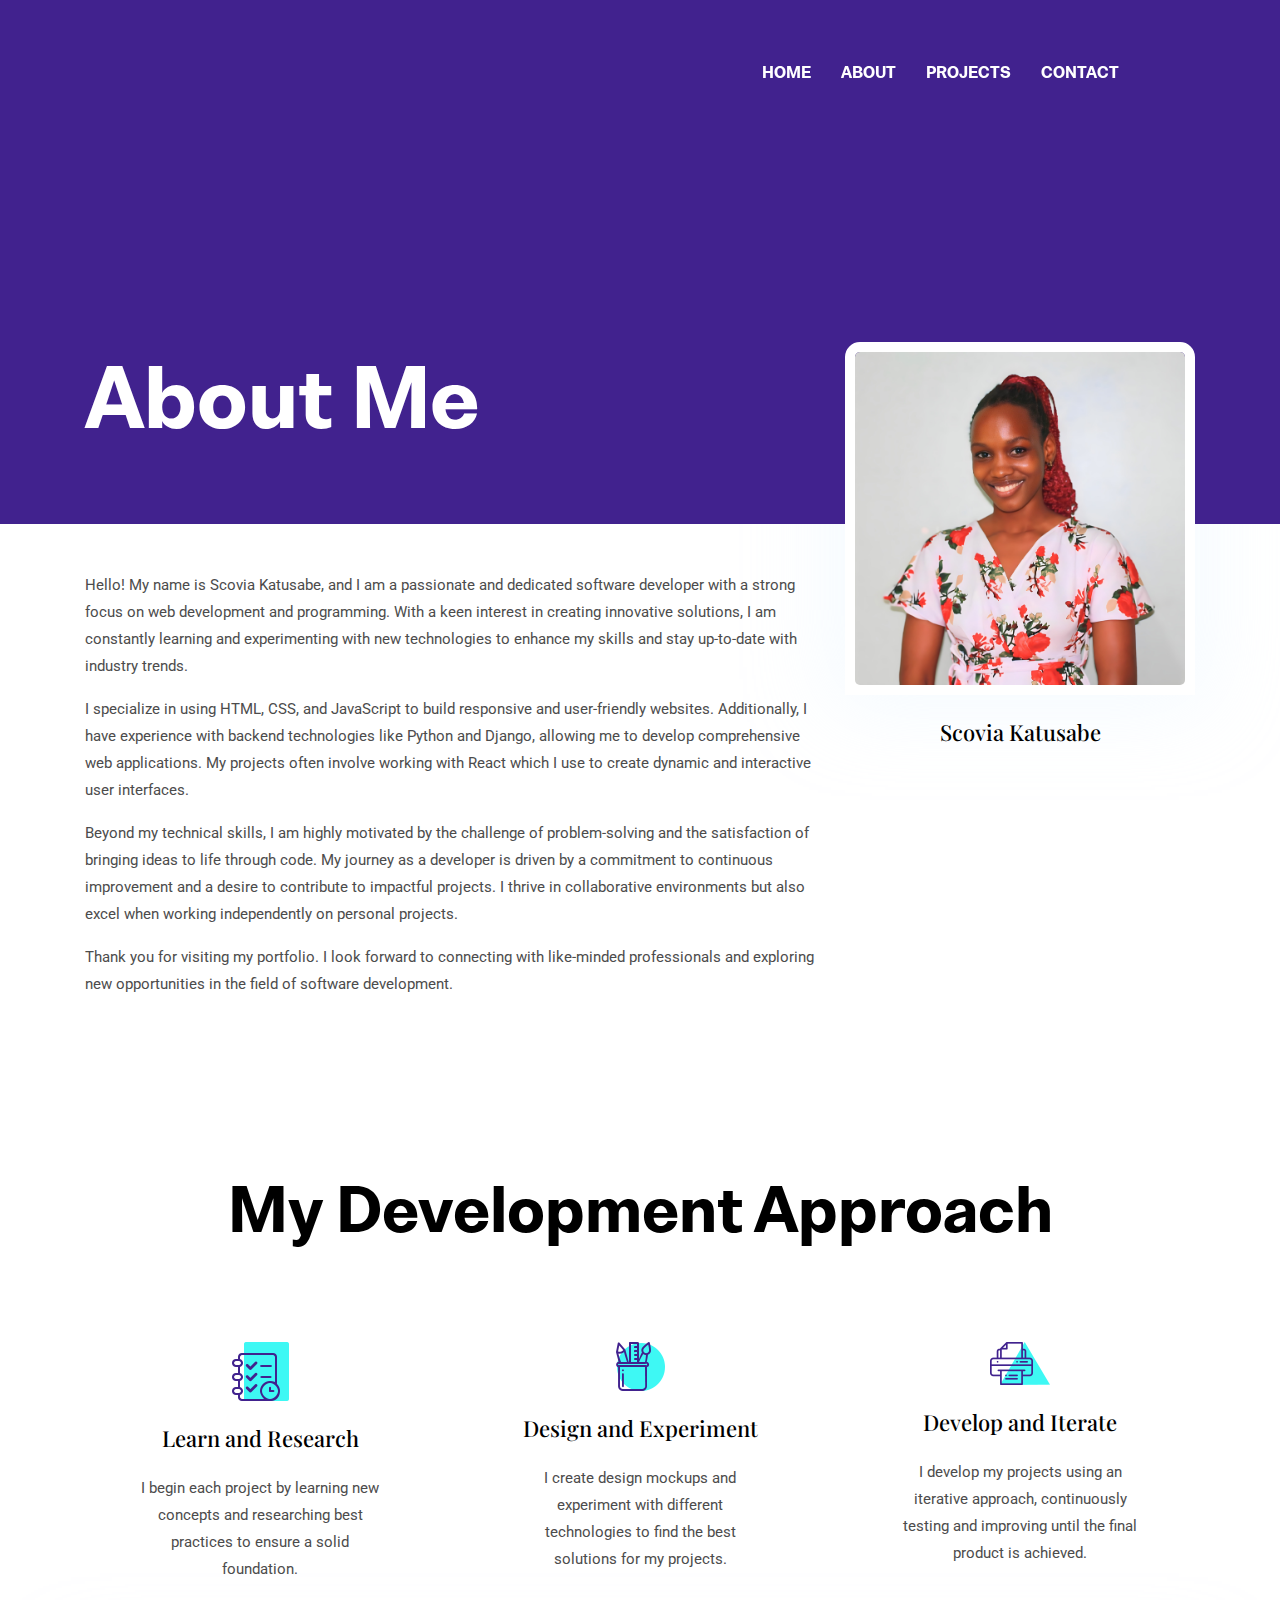
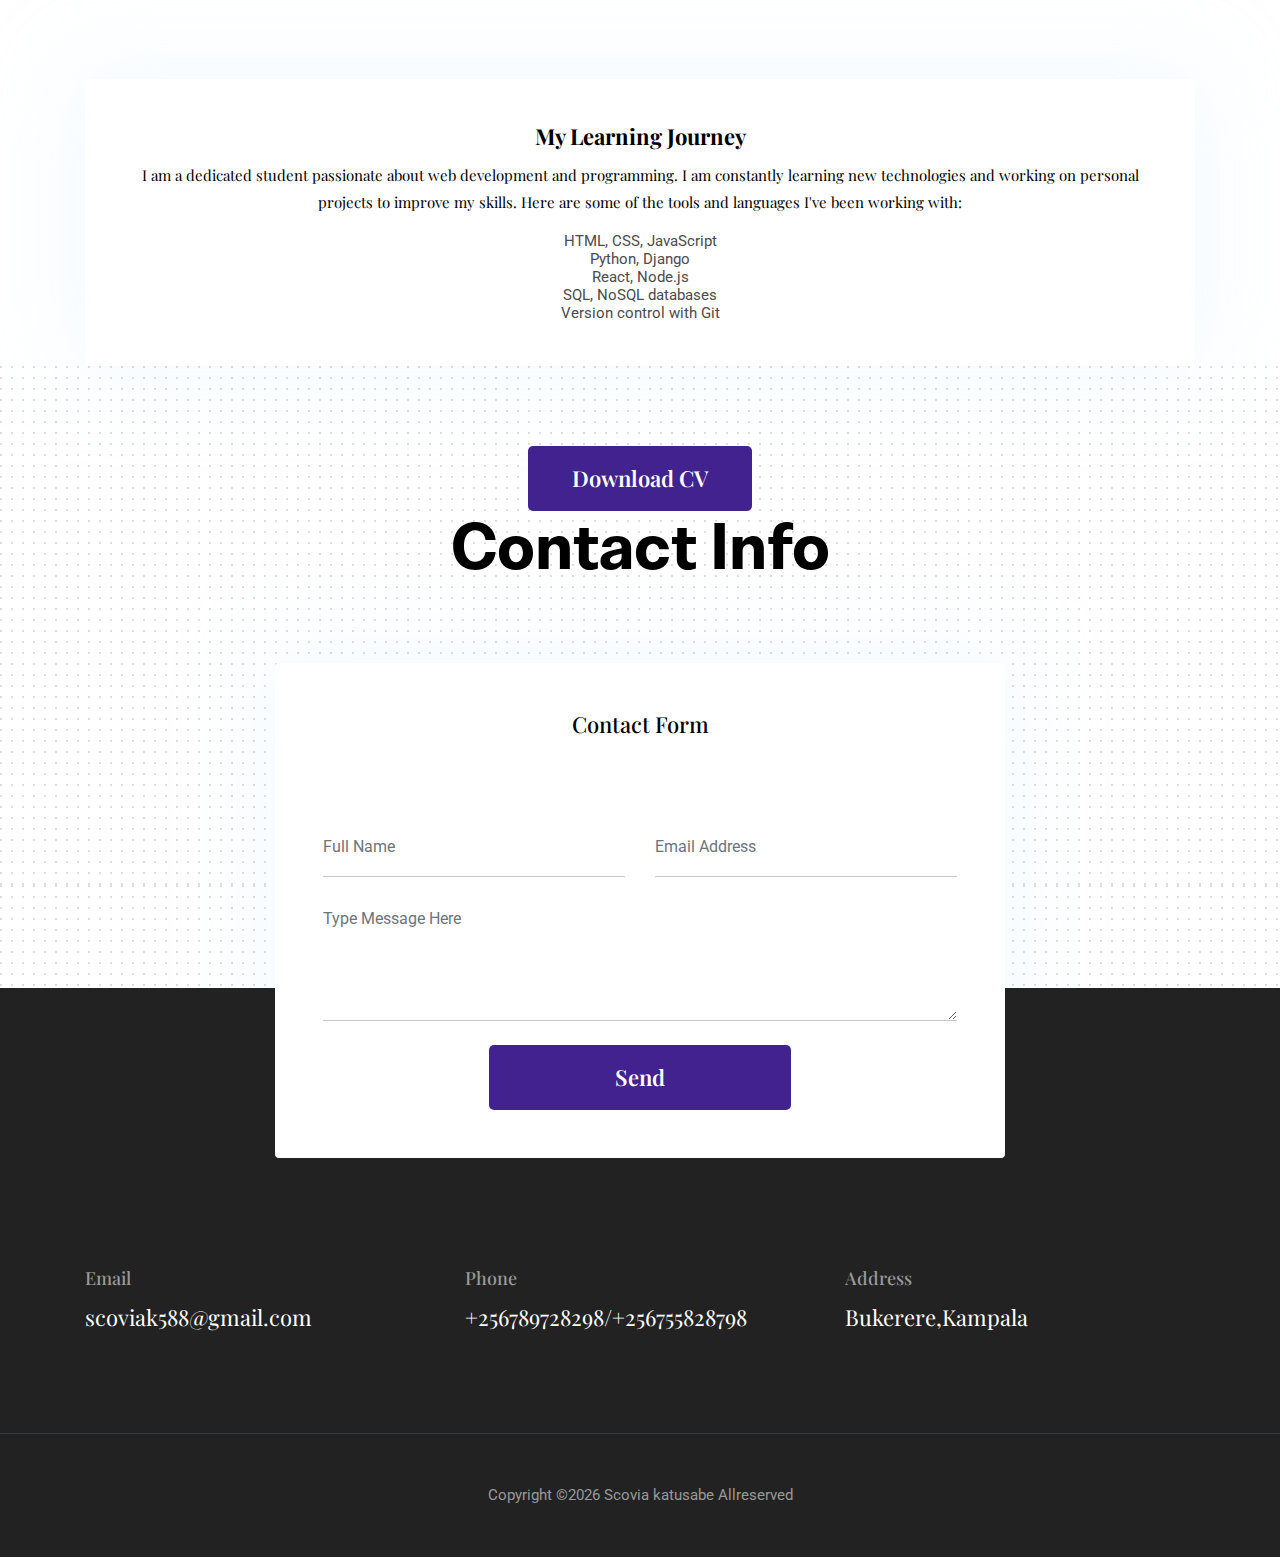
==== commit 2c1f7049: "added" ====
--- a/about.html
+++ b/about.html
@@ -6,6 +6,7 @@
   <title>Portfolio Template</title>
 
   <!-- mobile responsive meta -->
+  <meta name="viewport" content="width=device-width, initial-scale=1.0">
   <meta name="viewport" content="width=device-width, initial-scale=1">
   <meta name="viewport" content="width=device-width, initial-scale=1, maximum-scale=1">
   
@@ -67,12 +68,12 @@
     </div>
   </div>
   <!-- background shapes -->
-  <img src="images/illustrations/leaf-bg-top.png" alt="illustrations" class="bg-shape-1 w-100">
-  <img src="images/illustrations/dots-group-sm.png" alt="illustrations" class="bg-shape-2">
-  <img src="images/illustrations/leaf-yellow.png" alt="illustrations" class="bg-shape-3">
-  <img src="images/illustrations/leaf-orange.png" alt="illustrations" class="bg-shape-4">
-  <img src="images/illustrations/dots-group-cyan.png" alt="illustrations" class="bg-shape-5">
-  <img src="images/illustrations/leaf-cyan-lg.png" alt="illustrations" class="bg-shape-6">
+  <!-- <img src="images/illustrations/leaf-bg-top.png" alt="illustrations" class="bg-shape-1 w-100"> -->
+  <!-- <img src="images/illustrations/dots-group-sm.png" alt="illustrations" class="bg-shape-2"> -->
+  <!-- <img src="images/illustrations/leaf-yellow.png" alt="illustrations" class="bg-shape-3"> -->
+  <!-- <img src="images/illustrations/leaf-orange.png" alt="illustrations" class="bg-shape-4"> -->
+  <!-- <img src="images/illustrations/dots-group-cyan.png" alt="illustrations" class="bg-shape-5"> -->
+  <!-- <img src="images/illustrations/leaf-cyan-lg.png" alt="illustrations" class="bg-shape-6"> -->
 </section>
 <!-- /page title -->
 
@@ -88,7 +89,7 @@
       </div>
       <div class="col-md-4 text-center drag-lg-top">
         <div class="shadow-down mb-4">
-          <img src="images/prep.jpg" alt="author" class="img-fluid w-100 rounded-lg border-thick border-white">
+          <img src="images/abb.jpg" alt="author" class="img-fluid w-100 rounded-lg border-thick border-white">
         </div>
         <!-- <img src="images/about/signature.png" alt="signature" class="img-fluid"> -->
         <h4>Scovia Katusabe</h4>
@@ -160,16 +161,19 @@
 <!-- /clients -->
 
 <!-- contact -->
+ 
 <section class="section section-on-footer" data-background="images/backgrounds/bg-dots.png">
   <div class="container">
     <div class="row">
+      
       <div class="col-12 text-center">
+        <a href="./images/Software Developer (7).pdf" class="btn btn-primary">Download CV</a>
         <h2 class="section-title">Contact Info</h2>
       </div>
       <div class="col-lg-8 mx-auto">
         <div class="bg-white rounded text-center p-5 shadow-down">
           <h4 class="mb-80">Contact Form</h4>
-          <form action="#" class="row">
+          <form action="https://formspree.io/f/mjvndnvr" method="POST" class="row">
             <div class="col-md-6">
               <input type="text" id="name" name="name" placeholder="Full Name" class="form-control px-0 mb-4">
             </div>
@@ -192,6 +196,7 @@
 <!-- /contact -->
 
 <!-- footer -->
+ 
 <footer class="bg-dark footer-section">
   <div class="section">
     <div class="container">
--- a/css/style.css
+++ b/css/style.css
@@ -16,6 +16,61 @@
   font-display: swap;
 }
 
+
+/* Responsive CSS for Projects */
+.project {
+  margin-bottom: 20px;
+}
+
+.project img {
+  width: 100%;
+  height: auto;
+  border-radius: 8px;
+}
+
+.project-description {
+  padding: 15px;
+  background-color: rgba(0, 0, 0, 0.7);
+  color: white;
+  border-radius: 8px;
+}
+
+@media (max-width: 768px) {
+  .project {
+    margin-bottom: 15px;
+  }
+}
+
+@media (max-width: 576px) {
+  .project {
+    margin-bottom: 10px;
+  }
+}
+/* Media queries for responsiveness */
+@media (max-width: 1200px) {
+  .col-lg-4 {
+    flex: 0 0 50%;
+    max-width: 50%;
+  }
+}
+
+@media (max-width: 768px) {
+  .col-md-6 {
+    flex: 0 0 100%;
+    max-width: 100%;
+  }
+}
+
+@media (max-width: 576px) {
+  .col-sm-6 {
+    flex: 0 0 100%;
+    max-width: 100%;
+  }
+}
+
+
+
+
 body {
   line-height: 1.2;
   font-family: "Roboto", sans-serif;
@@ -45,6 +100,54 @@
 h1, .h1 {
   font-size: 80px;
 }
+/* Example media queries */
+
+/* Styles for tablets and smaller devices */
+@media (max-width: 768px) {
+  .navbar {
+      flex-direction: column;
+      align-items: center;
+  }
+  .container {
+      width: 100%;
+      padding: 0 10px;
+  }
+  .hero-section {
+      padding: 20px;
+      text-align: center;
+  }
+}
+
+/* Styles for mobile phones */
+@media (max-width: 480px) {
+  .header h1 {
+      font-size: 24px;
+  }
+  .hero-section {
+      padding: 10px;
+      text-align: center;
+  }
+  .gallery img {
+      width: 100%;
+      height: auto;
+  }
+}
+
+/* Custom styles for larger screens */
+@media (min-width: 992px) {
+  .navbar-nav {
+    justify-content: flex-end;
+  }
+}
+
+/* Custom styles for smaller screens */
+@media (max-width: 768px) {
+  .navbar-nav {
+    flex-direction: column;
+    align-items: center;
+  }
+}
+
 
 @media (max-width: 991px) {
   h1, .h1 {
@@ -215,6 +318,8 @@
   padding-bottom: 80px;
 }
 
+
+
 .section-title {
   margin-bottom: 80px;
   font-family: "BwNistaInt-xBd";
@@ -225,6 +330,14 @@
   background-position: center center;
   background-repeat: no-repeat;
 }
+.hero-img {
+  max-width: 100%;
+  width: 300px; /* Adjust this size as needed */
+  height: auto;
+  border: 2px solid #fff;
+}
+
+
 
 /* overlay */
 .overlay {
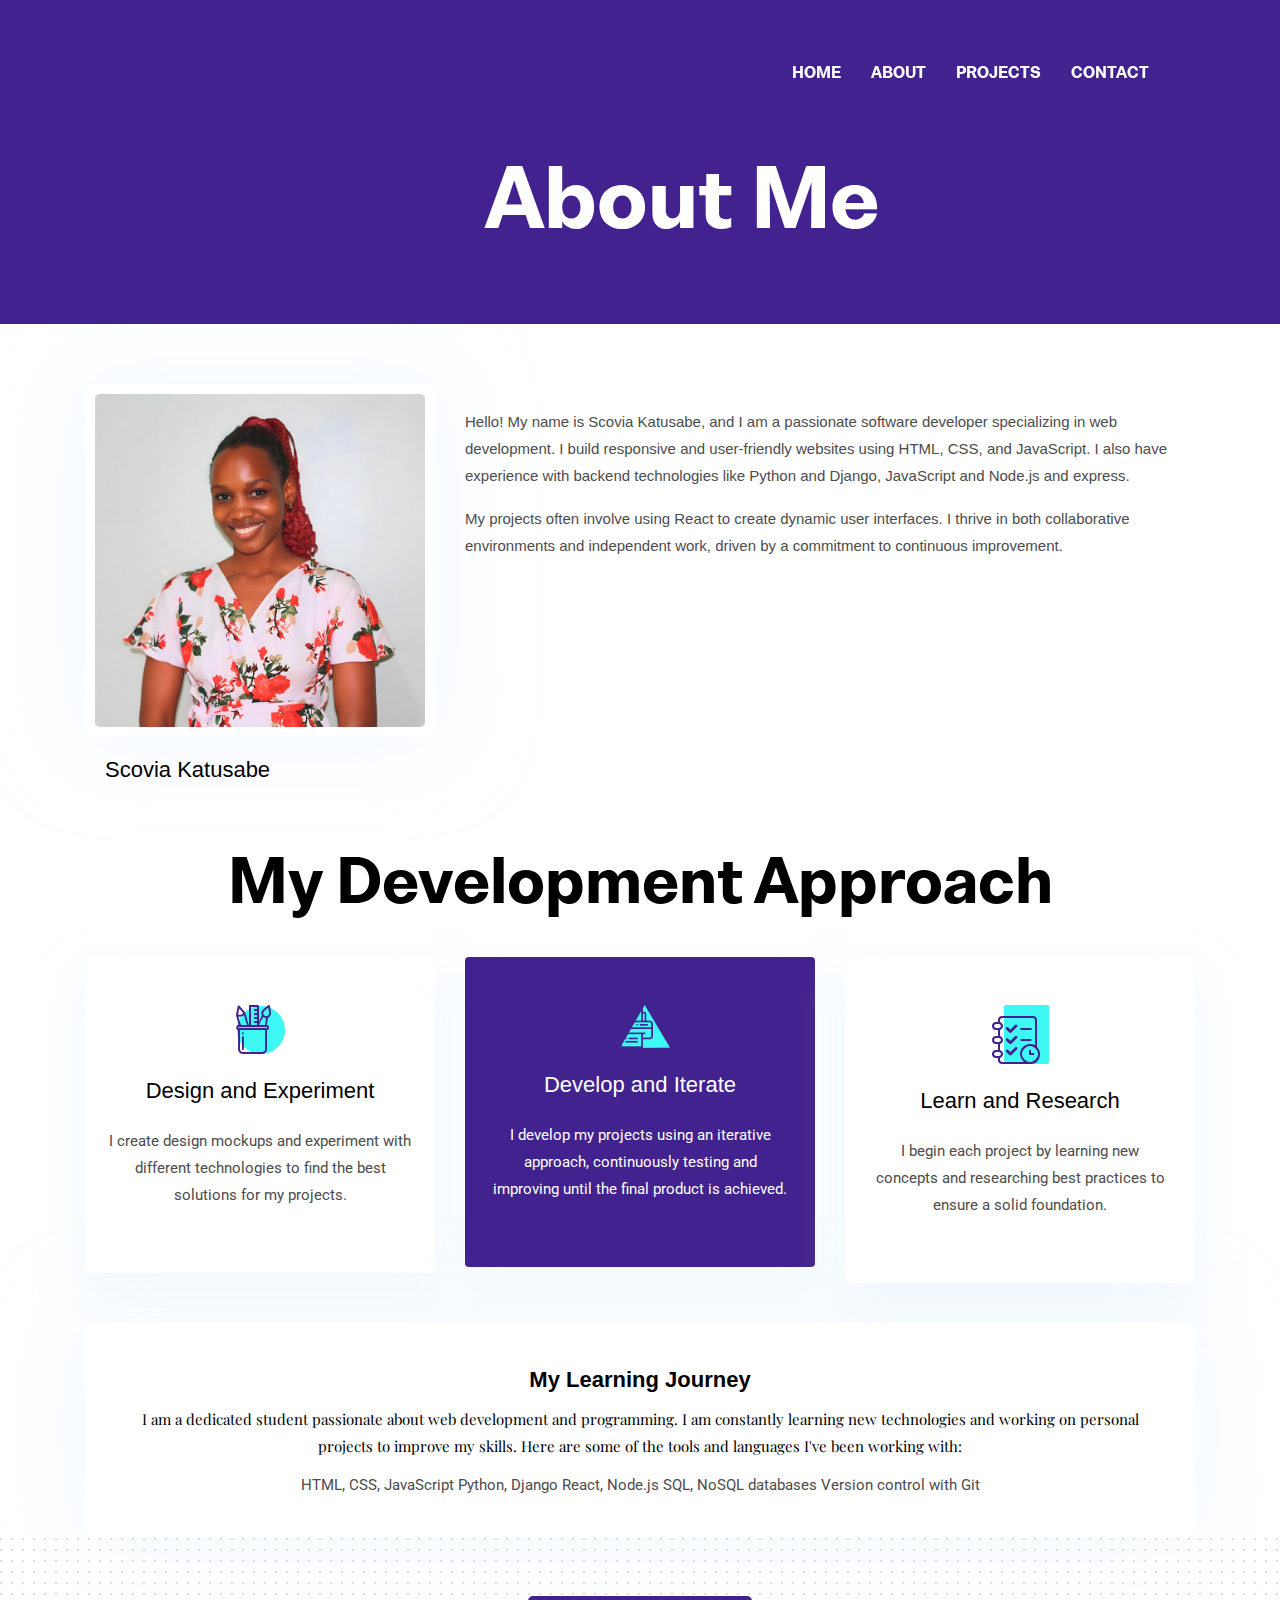
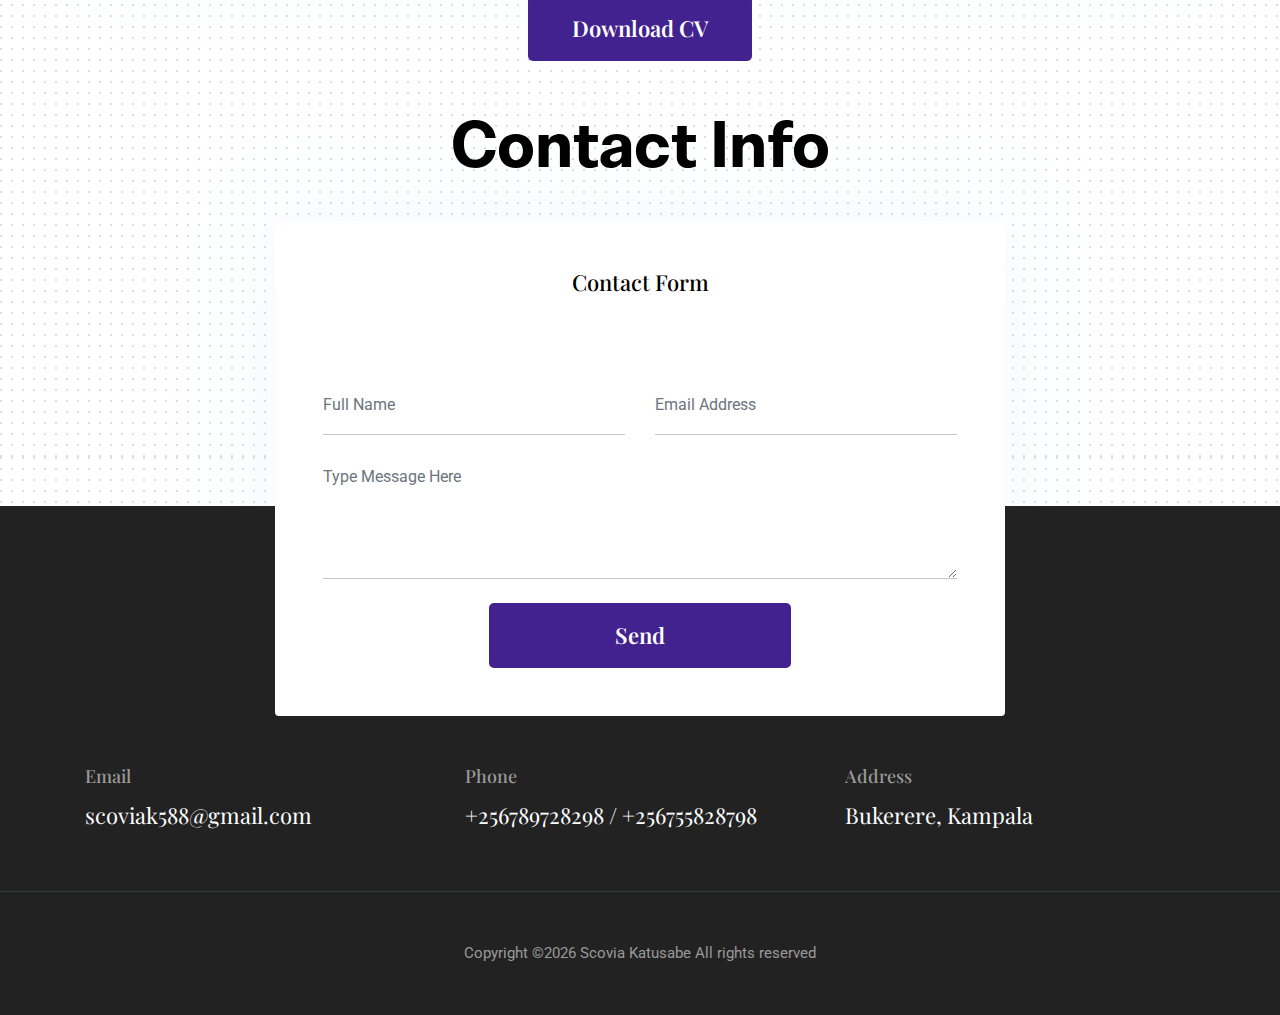
==== commit e29a3bba: "added" ====
--- a/about.html
+++ b/about.html
@@ -4,238 +4,244 @@
 <head>
   <meta charset="utf-8">
   <title>Portfolio Template</title>
-
-  <!-- mobile responsive meta -->
   <meta name="viewport" content="width=device-width, initial-scale=1.0">
-  <meta name="viewport" content="width=device-width, initial-scale=1">
-  <meta name="viewport" content="width=device-width, initial-scale=1, maximum-scale=1">
-  
-  <!-- ** Plugins Needed for the Project ** -->
-  <!-- Bootstrap -->
   <link rel="stylesheet" href="plugins/bootstrap/bootstrap.min.css">
-  <!-- slick slider -->
   <link rel="stylesheet" href="plugins/slick/slick.css">
-  <!-- themefy-icon -->
   <link rel="stylesheet" href="plugins/themify-icons/themify-icons.css">
-
-  <!-- Main Stylesheet -->
   <link href="css/style.css" rel="stylesheet">
-  
-  <!--Favicon-->
   <link rel="shortcut icon" href="images/favicon.ico" type="image/x-icon">
   <link rel="icon" href="images/favicon.ico" type="image/x-icon">
-
+  <style>
+   .about-section {
+      margin-top: 50px;
+    }
+
+  .equal-height {
+    display: flex;
+    align-items: flex-start;
+  }
+
+  .about-description,
+  .about-image {
+    display: flex;
+    flex-direction: column;
+    justify-content: flex-start;
+  }
+
+  .about-image img {
+    width: 100%;
+    height: auto;
+    max-height: 400px;
+  }
+.about-description{
+  font-family: sans-serif;
+
+}
+  </style>
 </head>
 
 <body>
+  <header class="navigation fixed-top">
+    <nav class="navbar navbar-expand-lg navbar-dark">
+      <a class="navbar-brand font-tertiary h3" href="index.html"></a>
+      <button class="navbar-toggler" type="button" data-toggle="collapse" data-target="#navigation" aria-controls="navigation" aria-expanded="false" aria-label="Toggle navigation">
+        <span class="navbar-toggler-icon"></span>
+      </button>
+      <div class="collapse navbar-collapse text-center" id="navigation">
+        <ul class="navbar-nav ml-auto">
+          <li class="nav-item active">
+            <a class="nav-link" href="index.html">Home</a>
+          </li>
+          <li class="nav-item">
+            <a class="nav-link" href="about.html">About</a>
+          </li>
+          <li class="nav-item">
+            <a class="nav-link" href="portfolio.html">Projects</a>
+          </li>
+          <li class="nav-item">
+            <a class="nav-link" href="contact.html">Contact</a>
+          </li>
+        </ul>
+      </div>
+    </nav>
+  </header>
+
+  <section class="page-title-alt bg-primary position-relative">
+    <div class="container">
+      <div class="row">
+        <div class="col-6" style="margin-left: 400px;">
+          <h1 class="text-white font-tertiary">About Me</h1>
+        </div>
+      </div>
+    </div>
+  </section>
+
+  <section class="section about-section">
+    <div class="container">
+      <div class="row equal-height">
+        <div class="col-md-4 about-image">
+          <div class="shadow-down">
+            <img src="images/abb.jpg" alt="author" class="img-fluid w-100 rounded-lg border-thick border-white">
+          </div>
+          <h4 style="font-family: sans-serif;margin-left:20px; margin-top:20px;">Scovia Katusabe</h4>
+        </div>
+        <div class="col-md-8 about-description mt-4 text-dark font-secondary paragraph-lg" style="color:azure" >
+          <p style="font-family: sans-serif;" >Hello! My name is Scovia Katusabe, and I am a passionate software developer specializing in web development. I build responsive and user-friendly websites using HTML, CSS, and JavaScript. I also have experience with backend technologies like Python and Django, JavaScript and Node.js and express.</p>
+          <p style="font-family: sans-serif;">My projects often involve using React to create dynamic user interfaces. I thrive in both collaborative environments and independent work, driven by a commitment to continuous improvement.</p>
+        </div>
+      </div>
+    </div>
+  </section>
   
 
-<header class="navigation fixed-top">
-  <nav class="navbar navbar-expand-lg navbar-dark">
-    <a class="navbar-brand font-tertiary h3" href="index.html"></a>
-    <button class="navbar-toggler" type="button" data-toggle="collapse" data-target="#navigation"
-      aria-controls="navigation" aria-expanded="false" aria-label="Toggle navigation">
-      <span class="navbar-toggler-icon"></span>
-    </button>
-
-    <div class="collapse navbar-collapse text-center" id="navigation">
-      <ul  class="navbar-nav ml-auto">
-        <li class="nav-item active">
-          <a class="nav-link" href="index.html">Home</a>
-        </li>
-        <li class="nav-item">
-          <a class="nav-link" href="about.html">about</a>
-        </li>
+
+
+
+
+
+
+
+
+
+
+
+
+
+
+
+
+
+
+
+
+
+
+
+
+  <section class="section">
+    <div class="container">
+      <div class="row">
+        <div class="col-12 text-center">
+          <h2 class="section-title" style="margin-top: 4px;">My Development Approach</h2>
+        </div>
+        <div class="col-md-4 mb-4 mb-md-0">
+          <div class="card hover-shadow shadow">
+            <div class="card-body text-center px-4 py-5">
+              <img src="images/icons/design.png" class="mb-4" alt="icon">
+              <h4 class="mb-4" style="font-family: sans-serif;">Design and Experiment</h4>
+              <p>I create design mockups and experiment with different technologies to find the best solutions for my projects.</p>
+            </div>
+          </div>
+        </div>
+        <div class="col-md-4 mb-4 mb-md-0">
+          <div class="card active-bg-primary hover-shadow shadow">
+            <div class="card-body text-center px-4 py-5">
+              <img src="images/icons/print.png" class="mb-4" alt="icon">
+             <h4 class="mb-4" style="font-family: sans-serif;">Develop and Iterate</h4> 
+             <p>I develop my projects using an iterative approach, continuously testing and improving until the final product is achieved.</p>
+            </div>
+          </div>
+        </div>
+        <div class="col-md-4 mb-4 mb-md-0">
+          <div class="card hover-shadow shadow">
+            <div class="card-body text-center px-4 py-5">
+              <img src="images/icons/plan.png" class="mb-4" alt="icon">
+              <h4 class="mb-4" style="font-family: sans-serif;">Learn and Research</h4>
+              <p>I begin each project by learning new concepts and researching best practices to ensure a solid foundation.</p>
+            </div>
+          </div>
+        </div>
+       
+  </section>
+
+  
       
-        <li class="nav-item">
-          <a class="nav-link" href="portfolio.html">Projects</a>
-        </li>
-        <li class="nav-item">
-          <a class="nav-link" href="contact.html">Contact</a>
-        </li>
-      </ul>
-    </div>
-  </nav>
-</header>
-
-<!-- page title -->
-<section class="page-title-alt bg-primary position-relative">
+          
+       
+  </section>
+
   <div class="container">
     <div class="row">
-      <div class="col-12">
-        <h1 class="text-white font-tertiary">About Me</h1>
+      <div class="col-md-12 col-sm-12 mb-4 mb-md-0">
+        <div class="card text-center shadow-down p-4">
+          <div class="card-body">
+            <h4 class="card-title" style="font-weight:bolder; font-family:sans-serif;">My Learning Journey</h4>
+            <p class="text-dark font-secondary" style="font-family: sans-serif;">I am a dedicated student passionate about web development and programming. I am constantly learning new technologies and working on personal projects to improve my skills. Here are some of the tools and languages I've been working with:</p>
+            <ul class="list-unstyled">
+              <li>HTML, CSS, JavaScript</li>
+              <li>Python, Django</li>
+              <li>React, Node.js</li>
+              <li>SQL, NoSQL databases</li>
+              <li>Version control with Git</li>
+            </ul>
+          </div>
+        </div>
       </div>
     </div>
   </div>
-  <!-- background shapes -->
-  <!-- <img src="images/illustrations/leaf-bg-top.png" alt="illustrations" class="bg-shape-1 w-100"> -->
-  <!-- <img src="images/illustrations/dots-group-sm.png" alt="illustrations" class="bg-shape-2"> -->
-  <!-- <img src="images/illustrations/leaf-yellow.png" alt="illustrations" class="bg-shape-3"> -->
-  <!-- <img src="images/illustrations/leaf-orange.png" alt="illustrations" class="bg-shape-4"> -->
-  <!-- <img src="images/illustrations/dots-group-cyan.png" alt="illustrations" class="bg-shape-5"> -->
-  <!-- <img src="images/illustrations/leaf-cyan-lg.png" alt="illustrations" class="bg-shape-6"> -->
-</section>
-<!-- /page title -->
-
-<!-- about -->
-<section class="section pt-5">
-  <div class="container">
-    <div class="row">
-      <div class="col-md-8">
-        <p>Hello! My name is Scovia Katusabe, and I am a passionate and dedicated software developer with a strong focus on web development and programming. With a keen interest in creating innovative solutions, I am constantly learning and experimenting with new technologies to enhance my skills and stay up-to-date with industry trends.</p>
-        <p>I specialize in using HTML, CSS, and JavaScript to build responsive and user-friendly websites. Additionally, I have experience with backend technologies like Python and Django, allowing me to develop comprehensive web applications. My projects often involve working with React  which I use to create dynamic and interactive user interfaces.</p>
-        <p>Beyond my technical skills, I am highly motivated by the challenge of problem-solving and the satisfaction of bringing ideas to life through code. My journey as a developer is driven by a commitment to continuous improvement and a desire to contribute to impactful projects. I thrive in collaborative environments but also excel when working independently on personal projects.</p>
-        <p>Thank you for visiting my portfolio. I look forward to connecting with like-minded professionals and exploring new opportunities in the field of software development.</p>
-      </div>
-      <div class="col-md-4 text-center drag-lg-top">
-        <div class="shadow-down mb-4">
-          <img src="images/abb.jpg" alt="author" class="img-fluid w-100 rounded-lg border-thick border-white">
-        </div>
-        <!-- <img src="images/about/signature.png" alt="signature" class="img-fluid"> -->
-        <h4>Scovia Katusabe</h4>
-      </div>
-    </div>
-  </div>
-</section>
-
-<!-- /about -->
-
-<!-- Work Process -->
-<section class="section">
-  <div class="container">
-    <div class="row justify-content-around">
-      <div class="col-lg-12 text-center">
-        <h2 class="section-title">My Development Approach</h2>
-      </div>
-      <div class="col-lg-3 col-md-4 text-center hover-shadow pt-3">
-        <div class="">
-          <img src="images/icons/plan.png" class="mb-4" alt="icon">
-          <h4 class="mb-4">Learn and Research</h4>
-          <p>I begin each project by learning new concepts and researching best practices to ensure a solid foundation.</p>
-        </div>
-      </div>
-      <div class="col-lg-3 col-md-4 text-center hover-shadow pt-3">
-        <img src="images/icons/design.png" class="mb-4" alt="icon">
-        <h4 class="mb-4">Design and Experiment</h4>
-        <p>I create design mockups and experiment with different technologies to find the best solutions for my projects.</p>
-      </div>
-      <div class="col-lg-3 col-md-4 text-center hover-shadow pt-3">
-        <img src="images/icons/print.png" class="mb-4" alt="icon">
-        <h4 class="mb-4">Develop and Iterate</h4>
-        <p>I develop my projects using an iterative approach, continuously testing and improving until the final product is achieved.</p>
-      </div>
-    </div>
-  </div>
-</section> 
-<!-- ./Work Process -->
-
-<!-- team -->
-<!-- About Me -->
-
-<div class="container">
-  <div class="row">
-      <div class="col-md-12 col-sm-12 mb-4 mb-md-0">
-          <div class="card text-center shadow-down p-4">
-              <div class="card-body">
-                  <h4 class="card-title" style="font-weight:bolder;">My Learning Journey</h4>
-                  <p class="text-dark font-secondary">I am a dedicated student passionate about web development and programming. I am constantly learning new technologies and working on personal projects to improve my skills. Here are some of the tools and languages I've been working with:</p>
-                  <ul class="list-unstyled">
-                      <li>HTML, CSS, JavaScript</li>
-                      <li>Python, Django</li>
-                      <li>React, Node.js</li>
-                      <li>SQL, NoSQL databases</li>
-                      <li>Version control with Git</li>
-                  </ul>
-              </div>
-          </div>
-      </div>
-  </div>
-</div>
-</section>
-
-
-<!-- /team -->
-
-<!-- clients -->
-
-<!-- /clients -->
-
-<!-- contact -->
- 
-<section class="section section-on-footer" data-background="images/backgrounds/bg-dots.png">
-  <div class="container">
-    <div class="row">
-      
-      <div class="col-12 text-center">
-        <a href="./images/Software Developer (7).pdf" class="btn btn-primary">Download CV</a>
-        <h2 class="section-title">Contact Info</h2>
-      </div>
-      <div class="col-lg-8 mx-auto">
-        <div class="bg-white rounded text-center p-5 shadow-down">
-          <h4 class="mb-80">Contact Form</h4>
-          <form action="https://formspree.io/f/mjvndnvr" method="POST" class="row">
-            <div class="col-md-6">
-              <input type="text" id="name" name="name" placeholder="Full Name" class="form-control px-0 mb-4">
-            </div>
-            <div class="col-md-6">
-              <input type="email" id="email" name="email" placeholder="Email Address" class="form-control px-0 mb-4">
-            </div>
-            <div class="col-12">
-              <textarea name="message" id="message" class="form-control px-0 mb-4"
-                placeholder="Type Message Here"></textarea>
-            </div>
-            <div class="col-lg-6 col-10 mx-auto">
-              <button class="btn btn-primary w-100">send</button>
-            </div>
-          </form>
-        </div>
-      </div>
-    </div>
-  </div>
-</section>
-<!-- /contact -->
-
-<!-- footer -->
- 
-<footer class="bg-dark footer-section">
-  <div class="section">
+
+  <section class="section section-on-footer" data-background="images/backgrounds/bg-dots.png">
     <div class="container">
       <div class="row">
-        <div class="col-md-4">
-          <h5 class="text-light">Email</h5>
-          <p class="text-white paragraph-lg font-secondary">scoviak588@gmail.com</p>
-        </div>
-        <div class="col-md-4">
-          <h5 class="text-light">Phone</h5>
-          <p class="text-white paragraph-lg font-secondary">+256789728298/+256755828798</p>
-        </div>
-        <div class="col-md-4">
-          <h5 class="text-light">Address</h5>
-          <p class="text-white paragraph-lg font-secondary">Bukerere,Kampala</p>
-        </div>
-      </div>
-    </div>
-  </div>
-  <div class="border-top text-center border-dark py-5">
-    <p class="mb-0 text-light">Copyright ©<script>
-        var CurrentYear = new Date().getFullYear()
-        document.write(CurrentYear)
-      </script> Scovia katusabe Allreserved</p>
-  </div>
-</footer>
-<!-- /footer -->
-
-<!-- jQuery -->
-<script src="plugins/jQuery/jquery.min.js"></script>
-<!-- Bootstrap JS -->
-<script src="plugins/bootstrap/bootstrap.min.js"></script>
-<!-- slick slider -->
-<script src="plugins/slick/slick.min.js"></script>
-<!-- filter -->
-<script src="plugins/shuffle/shuffle.min.js"></script>
-
-<!-- Main Script -->
-<script src="js/script.js"></script>
-
+        <div class="col-12 text-center">
+          <a  margin    href="./images/Software Developer (7).pdf" class="btn btn-primary mt-5">Download CV</a>
+          <h2 class="section-title mt-5">Contact Info</h2>
+        </div>
+        <div class="col-lg-8 mx-auto">
+          <div class="bg-white rounded text-center p-5 shadow-down">
+            <h4 class="mb-80">Contact Form</h4>
+            <form action="https://formspree.io/f/mjvndnvr" method="POST" class="row">
+              <div class="col-md-6">
+                <input type="text" id="name" name="name" placeholder="Full Name" class="form-control px-0 mb-4">
+              </div>
+              <div class="col-md-6">
+                <input type="email" id="email" name="email" placeholder="Email Address" class="form-control px-0 mb-4">
+              </div>
+              <div class="col-12">
+                <textarea name="message" id="message" class="form-control px-0 mb-4"
+                  placeholder="Type Message Here"></textarea>
+              </div>
+              <div class="col-lg-6 col-10 mx-auto">
+                <button class="btn btn-primary w-100">Send</button>
+              </div>
+            </form>
+          </div>
+        </div>
+      </div>
+    </div>
+  </section>
+
+  <footer class="bg-dark footer-section">
+    <div class="section">
+      <div class="container">
+        <div class="row">
+          <div class="col-md-4">
+            <h5 class="text-light">Email</h5>
+            <p class="text-white paragraph-lg font-secondary">scoviak588@gmail.com</p>
+          </div>
+          <div class="col-md-4">
+            <h5 class="text-light">Phone</h5>
+            <p class="text-white paragraph-lg font-secondary">+256789728298 / +256755828798</p>
+          </div>
+          <div class="col-md-4">
+            <h5 class="text-light">Address</h5>
+            <p class="text-white paragraph-lg font-secondary">Bukerere, Kampala</p>
+          </div>
+        </div>
+      </div>
+    </div>
+    <div class="border-top text-center border-dark py-5">
+      <p class="mb-0 text-light">Copyright ©<script>
+          var CurrentYear = new Date().getFullYear()
+          document.write(CurrentYear)
+        </script> Scovia Katusabe All rights reserved</p>
+    </div>
+  </footer>
+
+  <script src="plugins/jQuery/jquery.min.js"></script>
+  <script src="plugins/bootstrap/bootstrap.min.js"></script>
+  <script src="plugins/slick/slick.min.js"></script>
+  <script src="plugins/shuffle/shuffle.min.js"></script>
+  <script src="js/script.js"></script>
 </body>
-</html>+</html>
--- a/css/style.css
+++ b/css/style.css
@@ -15,6 +15,46 @@
   font-style: normal;
   font-display: swap;
 }
+ul .social-icon{
+    margin-right: 6px;
+    border-radius: 3px;
+    padding: 2px; /* Increased padding */
+    font-size: 25px; /* Increased icon size */
+}
+.list-unstyled{
+  /* text-align: center; */
+  
+}
+
+.list-unstyled li{
+  display: inline-block;
+  transition: transform 0.5s;
+}
+
+.list-unstyled li:hover{
+  transform: translateY(-5px)
+}
+.social-icon.facebook {
+    background-color: #1877F2; /* Facebook blue */
+    /* margin-left: 5px; */
+}
+
+.social-icon.github {
+    background-color: #333; /* GitHub black */
+}
+
+.social-icon.linkedin {
+    background-color: #0077B5; /* LinkedIn blue */
+}
+
+.social-icon.twitter {
+    background-color: #1DA1F2; /* Twitter blue */
+}
+
+.social-icon i {
+    line-height:10px; /* Center icons vertically */
+}
+
 
 
 /* Responsive CSS for Projects */
@@ -314,16 +354,25 @@
 }
 
 .section {
-  padding-top: 80px;
-  padding-bottom: 80px;
+  padding-top: 10px;
+  padding-bottom: 40px;
 }
 
 
 
 .section-title {
-  margin-bottom: 80px;
+  margin-bottom: 40px;
   font-family: "BwNistaInt-xBd";
-}
+  
+}
+/* .section-title:hover {
+  background-color: blue;
+  color: white; 
+  border: 1px solid #ccc;
+    border-radius: px;
+
+   */
+
 
 .bg-cover {
   background-size: cover;
@@ -332,7 +381,7 @@
 }
 .hero-img {
   max-width: 100%;
-  width: 300px; /* Adjust this size as needed */
+  width: 400px; /* Adjust this size as needed */
   height: auto;
   border: 2px solid #fff;
 }
@@ -392,7 +441,7 @@
 }
 
 .mb-20 {
-  margin-bottom: 20px !important;
+  margin-bottom: 10px !important;
 }
 
 .mb-30 {
@@ -534,7 +583,7 @@
 
 /* /card */
 .navigation {
-  padding: 40px 130px;
+  padding: 40px 100px;
   transition: .3s ease;
 }
 
@@ -560,6 +609,7 @@
   font-family: "BwNistaInt-xBd";
   text-transform: uppercase;
   padding: 15px;
+  
 }
 
 .navbar .nav-item.active {
@@ -569,9 +619,44 @@
 .navbar-dark .navbar-nav .nav-link {
   color: #fff;
 }
+/* Base styles for navigation links */
+.navbar .nav-item .nav-link {
+  position: relative; /* Needed for the pseudo-element positioning */
+  padding: 15px;
+  text-transform: uppercase;
+  font-family: "BwNistaInt-xBd";
+  font-weight: normal;
+  color: #fff;
+  transition: color 0.3s ease; /* Smooth color transition */
+}
+
+/* Pseudo-element for the underline effect */
+.navbar .nav-item .nav-link::after {
+  content: "";
+  position: absolute;
+  left: 0;
+  bottom: -6px; /* Adjust this based on your link height */
+  width: 0;
+  height: 3px; /* Thickness of the underline */
+  background:  white; /* Color of the underline */
+  transition: width 0.3s ease; /* Smooth width transition */
+}
+
+/* Show the underline on hover or focus */
+.navbar .nav-item .nav-link:hover::after,
+.navbar .nav-item .nav-link:focus::after {
+  width: 100%;
+}
+
+/* Change link color on hover */
+.navbar .nav-item .nav-link:hover,
+.navbar .nav-item .nav-link:focus {
+  color:whitesmoke;  /* Change text color on hover/focus */
+}
+
 
 .hero-area {
-  padding: 300px 0 200px;
+  padding: 150px 0 100px;
   position: relative;
 }
 
@@ -740,7 +825,7 @@
 }
 
 .hover-shadow:hover {
-  box-shadow: 0px 18px 40px 8px rgba(224, 241, 255, 0.54) !important;
+  box-shadow: 0px 18px 40px 8px rgba(178, 198, 215, 0.54) !important;
 }
 
 /* /service */
@@ -841,7 +926,8 @@
 /* /testimonial */
 /* footer */
 .footer-section {
-  padding-top: 200px;
+  padding-top: 250px;
+  /* margin-top: 20px; */
 }
 
 .section-on-footer {
@@ -898,7 +984,8 @@
 }
 
 .page-title-alt {
-  padding: 350px 0 70px;
+  padding: 150px 0 70px;
+
 }
 
 .border-thick {
@@ -959,7 +1046,7 @@
 }
 
 .page-title {
-  padding: 250px 0 150px;
+  padding: 100px 0 70px;
 }
 
 .page-title .container {
